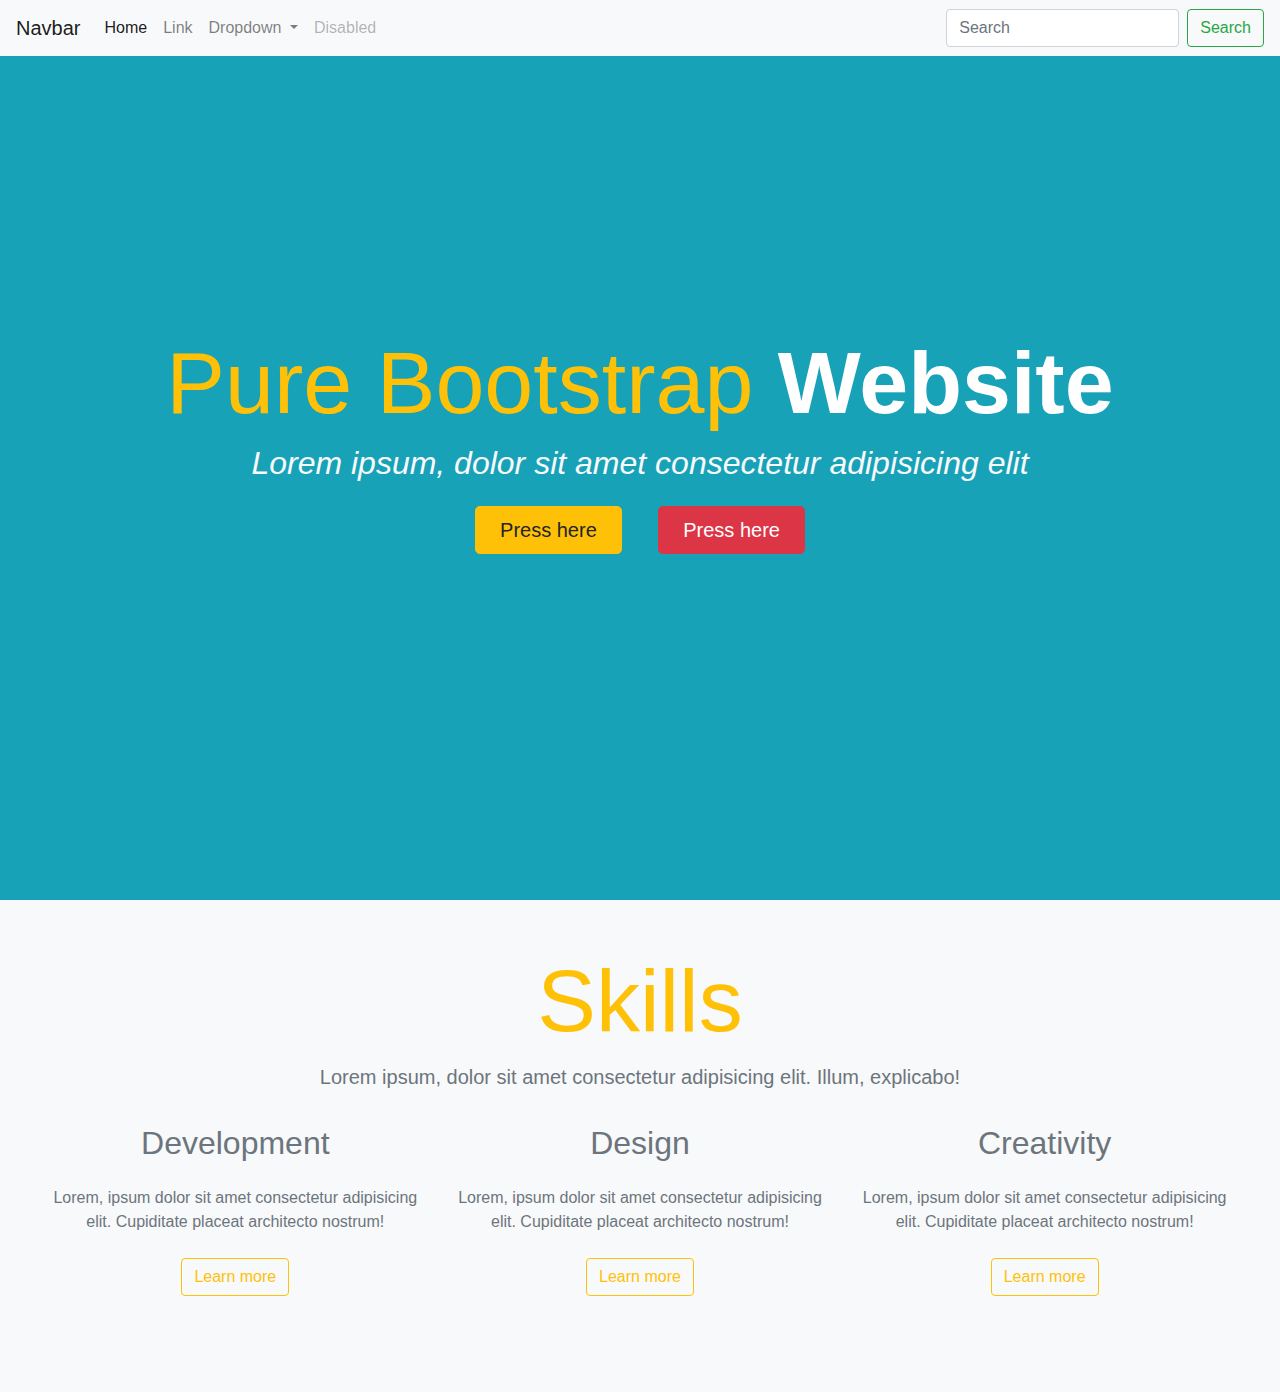
==== index.html @ e773986b "initial commit" ====
<!doctype html>
<html lang="en">

<head>
  <!-- Required meta tags -->
  <meta charset="utf-8">
  <meta name="viewport" content="width=device-width, initial-scale=1, shrink-to-fit=no">
  <link rel="title icon" type="image/png" href="images/title-img.png">
  <script defer src="js/lib/fontawesome-all.min.js"></script>
  <link rel="stylesheet" href="https://stackpath.bootstrapcdn.com/bootstrap/4.4.1/css/bootstrap.min.css"
    integrity="sha384-Vkoo8x4CGsO3+Hhxv8T/Q5PaXtkKtu6ug5TOeNV6gBiFeWPGFN9MuhOf23Q9Ifjh" crossorigin="anonymous">

  <title>Hello, world!</title>
</head>

<body>
  <!-- navbar -->
  <nav class="navbar navbar-expand-lg navbar-light bg-light fixed-top">
    <a class="navbar-brand" href="#">Navbar</a>
    <button class="navbar-toggler" type="button" data-toggle="collapse" data-target="#navbarSupportedContent"
      aria-controls="navbarSupportedContent" aria-expanded="false" aria-label="Toggle navigation">
      <span class="navbar-toggler-icon"></span>
    </button>

    <div class="collapse navbar-collapse" id="navbarSupportedContent">
      <ul class="navbar-nav mr-auto">
        <li class="nav-item active">
          <a class="nav-link" href="#">Home <span class="sr-only">(current)</span></a>
        </li>
        <li class="nav-item">
          <a class="nav-link" href="#">Link</a>
        </li>
        <li class="nav-item dropdown">
          <a class="nav-link dropdown-toggle" href="#" id="navbarDropdown" role="button" data-toggle="dropdown"
            aria-haspopup="true" aria-expanded="false">
            Dropdown
          </a>
          <div class="dropdown-menu" aria-labelledby="navbarDropdown">
            <a class="dropdown-item" href="#">Action</a>
            <a class="dropdown-item" href="#">Another action</a>
            <div class="dropdown-divider"></div>
            <a class="dropdown-item" href="#">Something else here</a>
          </div>
        </li>
        <li class="nav-item">
          <a class="nav-link disabled" href="#" tabindex="-1" aria-disabled="true">Disabled</a>
        </li>
      </ul>
      <form class="form-inline my-2 my-lg-0">
        <input class="form-control mr-sm-2" type="search" placeholder="Search" aria-label="Search">
        <button class="btn btn-outline-success my-2 my-sm-0" type="submit">Search</button>
      </form>
    </div>
  </nav>
  <!-- end of navbar -->

  <!-- banner -->
  <section>
    <div class="container-fluid ">
      <div class="row bg-info justify-content-center align-items-center" style="height:100vh">
        <div class="col-sm-10 text-center">
          <h1 class="display-2 text-capitalize"><span class="text-warning">pure bootstrap </span><span
              class="text-white font-weight-bold">website </span> </h1>
          <h2 class="font-italic text-light font-weight-light ">Lorem ipsum, dolor sit amet consectetur adipisicing elit
          </h2>
          <a type="button" class="btn btn-warning btn-lg px-4 m-3" href="">Press here</a>
          <a type="button" class="btn btn-danger btn-lg px-4 m-3" href="">Press here</a>
        </div>
      </div>

    </div>
  </section>
  <!-- end of banner -->

  <!-- Skills -->
  <section class="bg-light p-5">
    <div class="container-fluid">
      <div class="row">
        <div class="col text-center mb-3">
          <h1 class="text-warning display-2">Skills</h1>
          <p class="lead text-secondary">Lorem ipsum, dolor sit amet consectetur adipisicing elit. Illum, explicabo!</p>
        </div>
      </div>
    </div>

    <div class="row text-center">
      <div class="col-md-4 col-sm-10 mx-auto mb-5">
        <i class="fas fa-desktop text-warning fa-4x mb-3"></i>
        <h2 class="text-secondary ">Development</h1>
        <p class="text-muted my-4">Lorem, ipsum dolor sit amet consectetur adipisicing elit. Cupiditate placeat architecto
          nostrum!</p>
        <a type="button" class="btn btn-outline-warning" href="">Learn more</a>
      </div>
      <div class="col-md-4 col-sm-10 mx-auto"> <i class="fas fa-edit text-warning fa-4x mb-3"></i>
        <h2 class="text-secondary">Design</h1>
        <p class="text-muted my-4">Lorem, ipsum dolor sit amet consectetur adipisicing elit. Cupiditate placeat architecto
          nostrum!</p>
        <a type="button" class="btn btn-outline-warning" href="">Learn more</a>
      </div>
      <div class="col-md-4 col-sm-10 mx-auto"> <i class="fas fa-cogs text-warning fa-4x mb-3"></i>
        <h2 class="text-secondary">Creativity</h2>
        <p class="text-muted my-4">Lorem, ipsum dolor sit amet consectetur adipisicing elit. Cupiditate placeat architecto
          nostrum!</p>
        <a type="button" class="btn btn-outline-warning" href="">Learn more</a>
      </div>
    </div>
  </section>
  <!-- end of skills -->





  <script src="https://code.jquery.com/jquery-3.4.1.slim.min.js"
    integrity="sha384-J6qa4849blE2+poT4WnyKhv5vZF5SrPo0iEjwBvKU7imGFAV0wwj1yYfoRSJoZ+n"
    crossorigin="anonymous"></script>
  <script src="https://cdn.jsdelivr.net/npm/popper.js@1.16.0/dist/umd/popper.min.js"
    integrity="sha384-Q6E9RHvbIyZFJoft+2mJbHaEWldlvI9IOYy5n3zV9zzTtmI3UksdQRVvoxMfooAo"
    crossorigin="anonymous"></script>
  <script src="https://stackpath.bootstrapcdn.com/bootstrap/4.4.1/js/bootstrap.min.js"
    integrity="sha384-wfSDF2E50Y2D1uUdj0O3uMBJnjuUD4Ih7YwaYd1iqfktj0Uod8GCExl3Og8ifwB6"
    crossorigin="anonymous"></script>
</body>

</html>
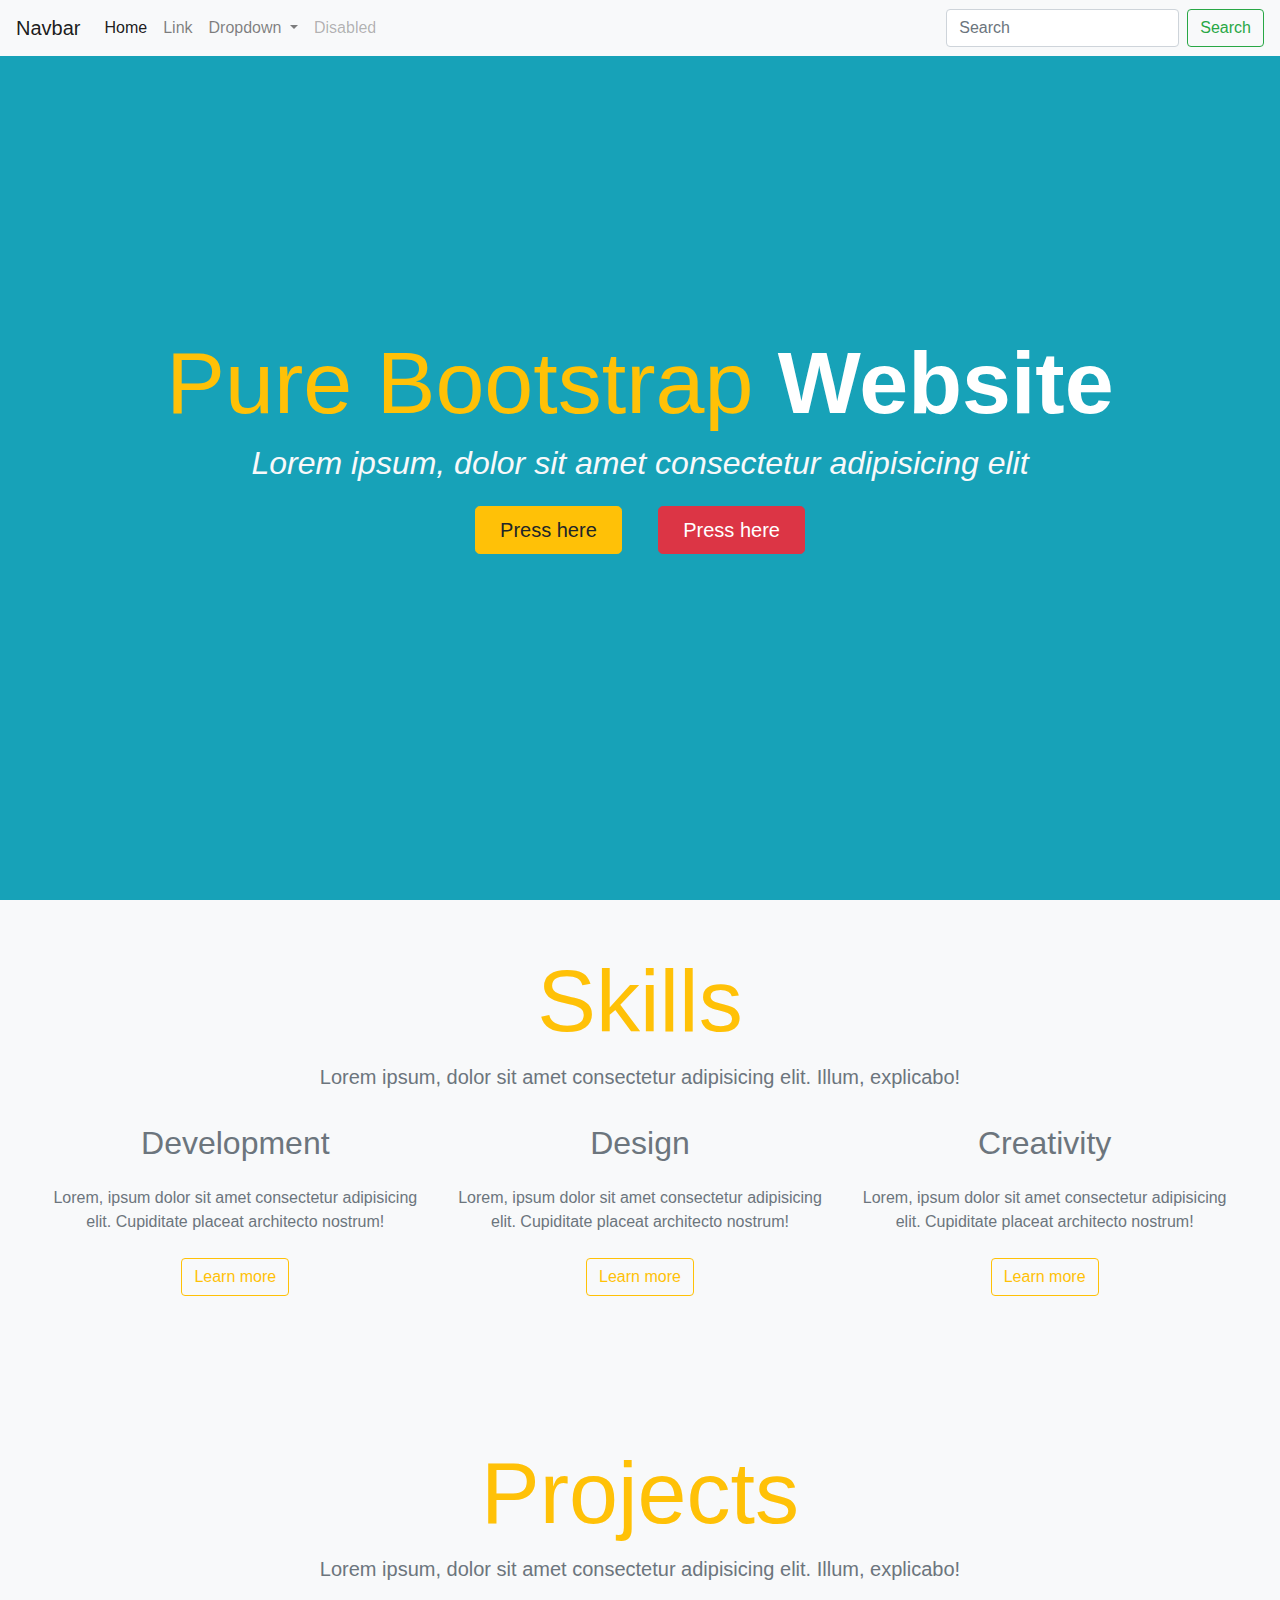
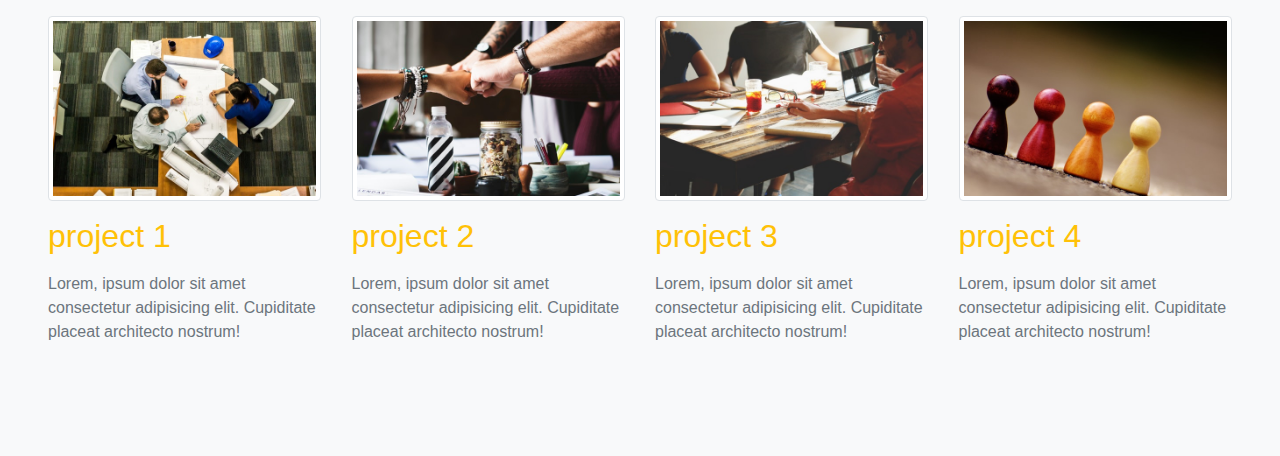
==== commit ed40ce8d: "Adding projects section" ====
--- a/index.html
+++ b/index.html
@@ -87,19 +87,22 @@
       <div class="col-md-4 col-sm-10 mx-auto mb-5">
         <i class="fas fa-desktop text-warning fa-4x mb-3"></i>
         <h2 class="text-secondary ">Development</h1>
-        <p class="text-muted my-4">Lorem, ipsum dolor sit amet consectetur adipisicing elit. Cupiditate placeat architecto
-          nostrum!</p>
-        <a type="button" class="btn btn-outline-warning" href="">Learn more</a>
+          <p class="text-muted my-4">Lorem, ipsum dolor sit amet consectetur adipisicing elit. Cupiditate placeat
+            architecto
+            nostrum!</p>
+          <a type="button" class="btn btn-outline-warning" href="">Learn more</a>
       </div>
-      <div class="col-md-4 col-sm-10 mx-auto"> <i class="fas fa-edit text-warning fa-4x mb-3"></i>
+      <div class="col-md-4 col-sm-10 mx-auto mb-5"> <i class="fas fa-edit text-warning fa-4x mb-3"></i>
         <h2 class="text-secondary">Design</h1>
-        <p class="text-muted my-4">Lorem, ipsum dolor sit amet consectetur adipisicing elit. Cupiditate placeat architecto
-          nostrum!</p>
-        <a type="button" class="btn btn-outline-warning" href="">Learn more</a>
+          <p class="text-muted my-4">Lorem, ipsum dolor sit amet consectetur adipisicing elit. Cupiditate placeat
+            architecto
+            nostrum!</p>
+          <a type="button" class="btn btn-outline-warning" href="">Learn more</a>
       </div>
       <div class="col-md-4 col-sm-10 mx-auto"> <i class="fas fa-cogs text-warning fa-4x mb-3"></i>
         <h2 class="text-secondary">Creativity</h2>
-        <p class="text-muted my-4">Lorem, ipsum dolor sit amet consectetur adipisicing elit. Cupiditate placeat architecto
+        <p class="text-muted my-4">Lorem, ipsum dolor sit amet consectetur adipisicing elit. Cupiditate placeat
+          architecto
           nostrum!</p>
         <a type="button" class="btn btn-outline-warning" href="">Learn more</a>
       </div>
@@ -107,7 +110,51 @@
   </section>
   <!-- end of skills -->
 
+  <!-- Projects -->
 
+  <section class="bg-light p-5">
+    <div class="container-fluid">
+      <div class="row">
+        <div class="col text-center mb-3">
+          <h1 class="text-warning display-2">Projects</h1>
+          <p class="lead text-secondary">Lorem ipsum, dolor sit amet consectetur adipisicing elit. Illum, explicabo!</p>
+        </div>
+      </div>
+    </div>
+
+    <div class="row ">
+      <div class="col-md-3 col-sm-6 mx-auto mb-5">
+        <img src="images/project1.jpg" class="img-thumbnail">
+        <h2 class="text-warning my-3">project 1</h1>
+          <p class="text-muted">Lorem, ipsum dolor sit amet consectetur adipisicing elit. Cupiditate placeat
+            architecto
+            nostrum!</p>
+      </div>
+      <div class="col-md-3 col-sm-6 mx-auto mb-5">
+        <img src="images/project2.jpg" class="img-thumbnail">
+        <h2 class="text-warning my-3">project 2</h1>
+          <p class="text-muted">Lorem, ipsum dolor sit amet consectetur adipisicing elit. Cupiditate placeat
+            architecto
+            nostrum!</p>
+      </div>
+      <div class="col-md-3 col-sm-6 mx-auto mb-5">
+        <img src="images/project3.jpg" class="img-thumbnail">
+        <h2 class="text-warning my-3">project 3</h1>
+          <p class="text-muted">Lorem, ipsum dolor sit amet consectetur adipisicing elit. Cupiditate placeat
+            architecto
+            nostrum!</p>
+      </div>
+      <div class="col-md-3 col-sm-6 mx-auto mb-5">
+        <img src="images/project4.jpg" class="img-thumbnail">
+        <h2 class="text-warning my-3 ">project 4</h1>
+          <p class="text-muted">Lorem, ipsum dolor sit amet consectetur adipisicing elit. Cupiditate placeat
+            architecto
+            nostrum!</p>
+      </div>
+      
+    </div>
+  </section>
+  <!-- end of projects -->
 
 
 
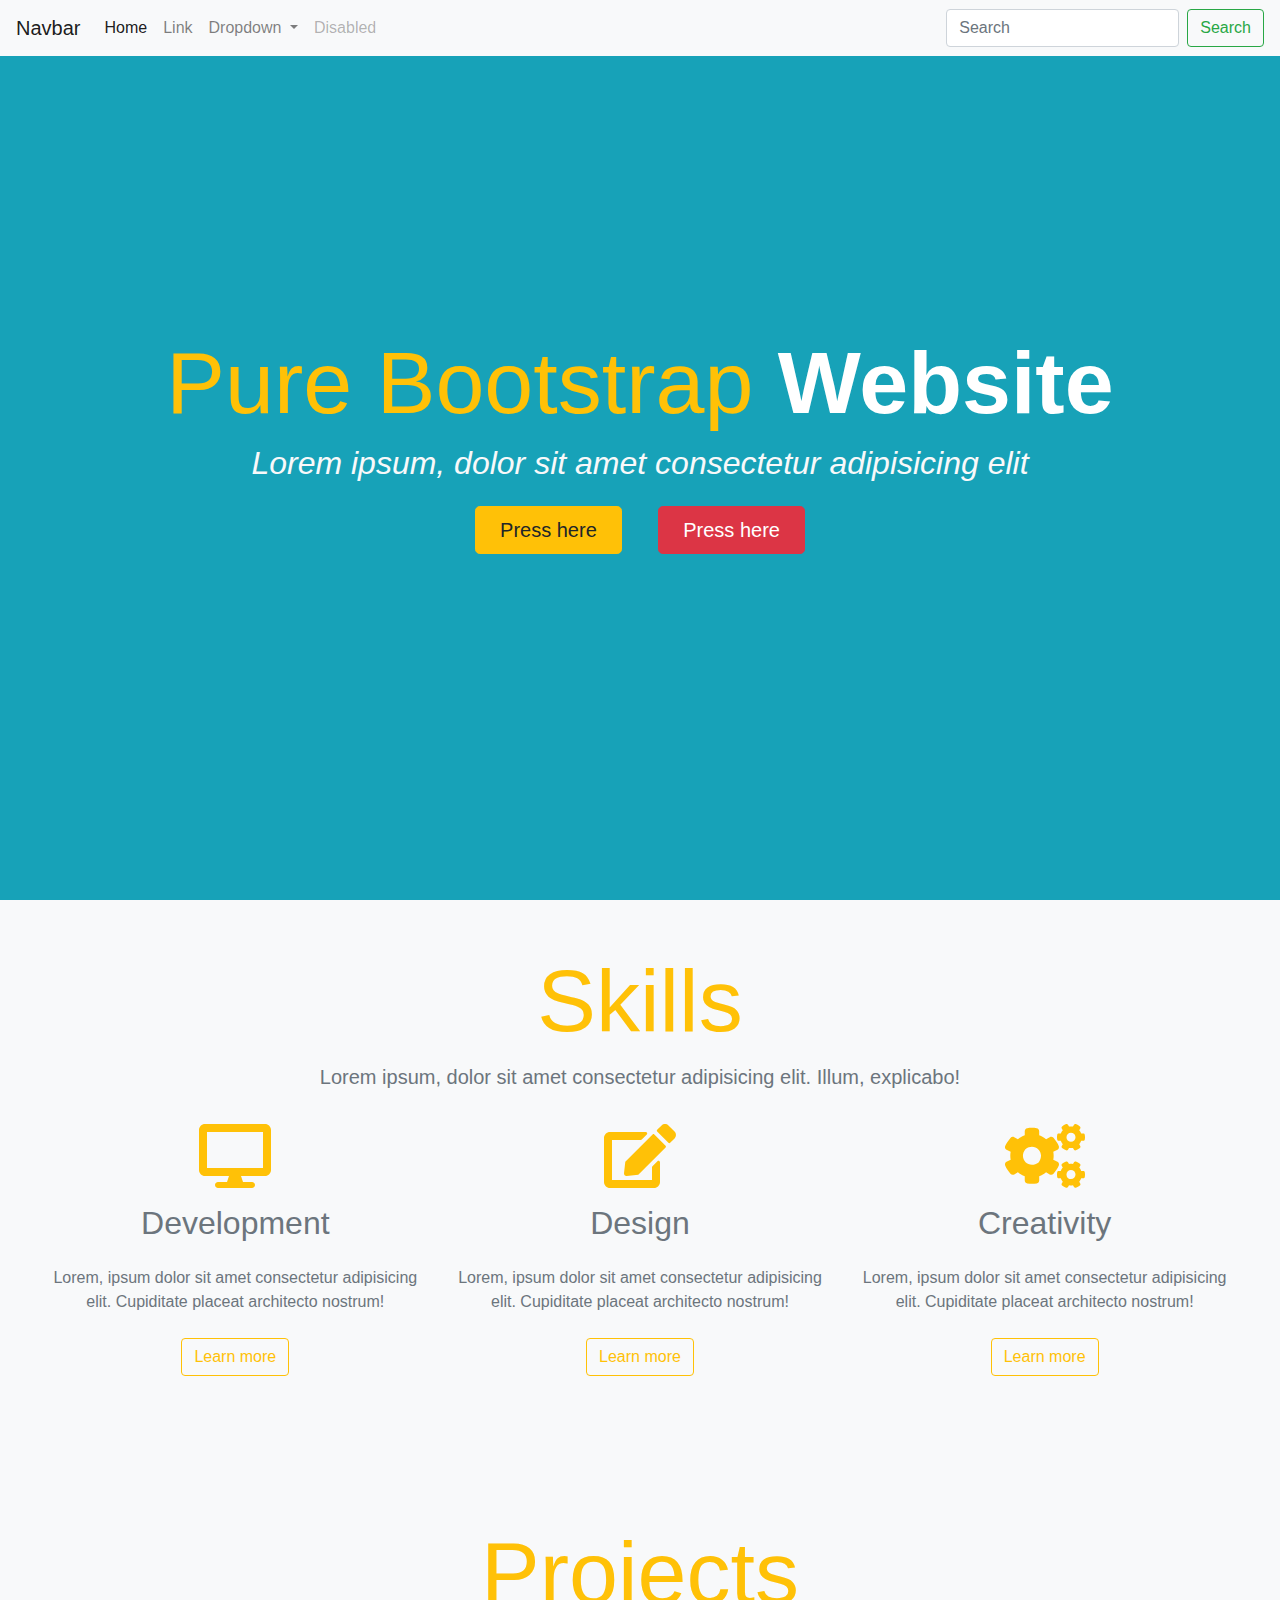
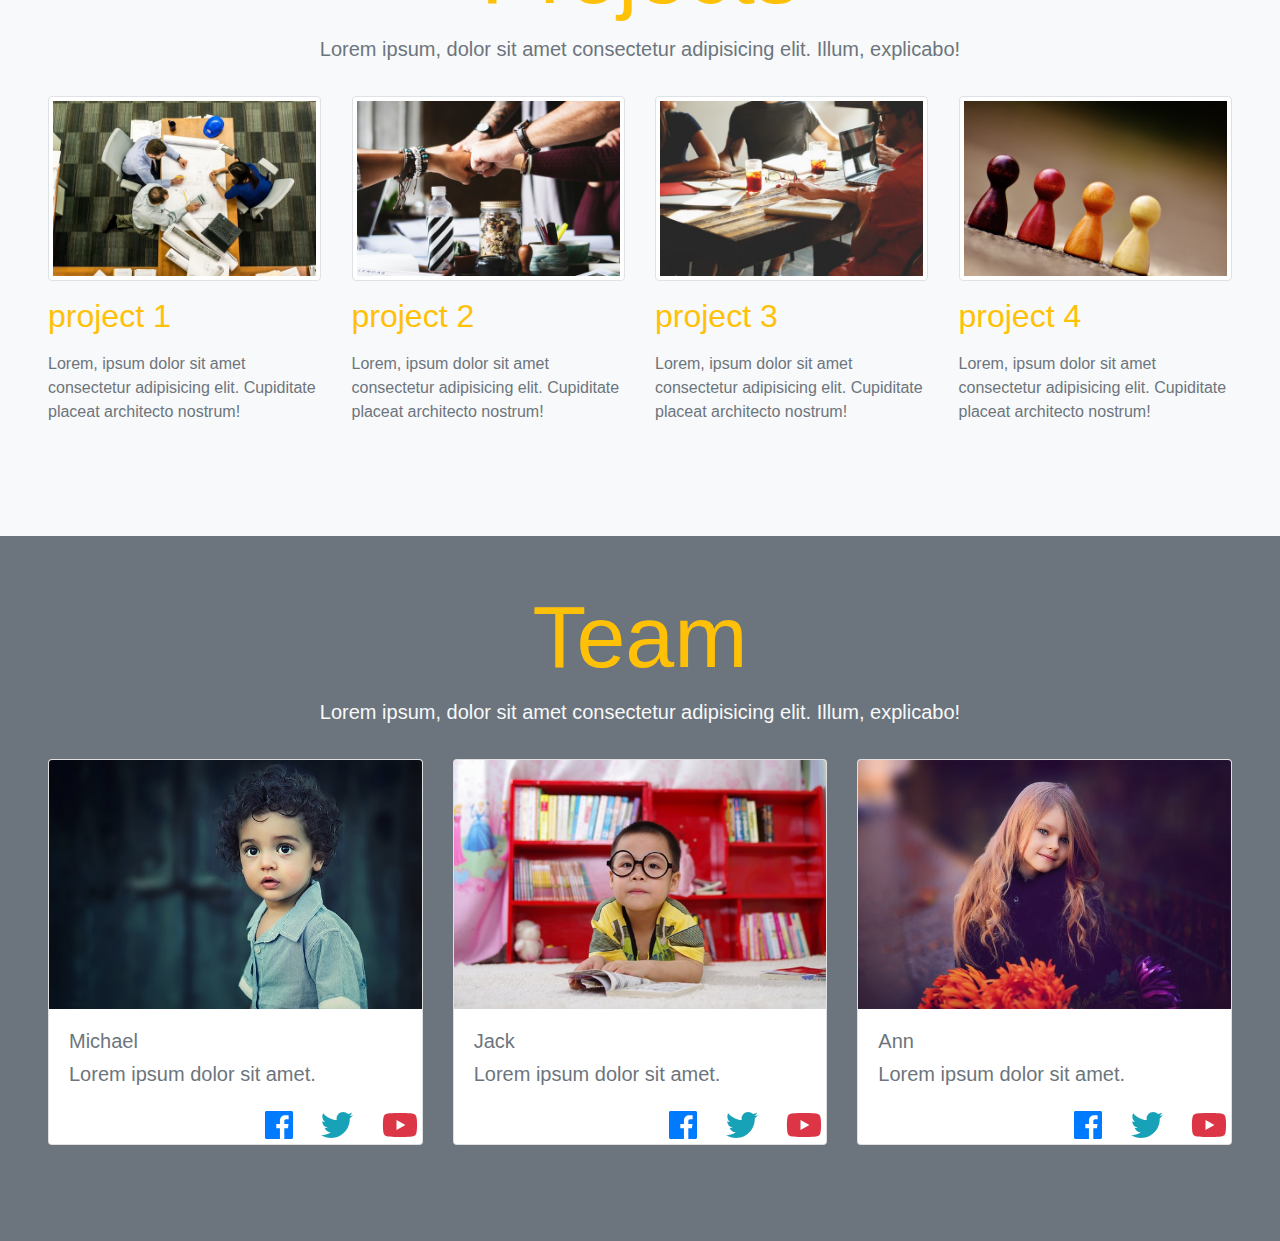
==== commit 50d5e65c: "Add team section" ====
--- a/index.html
+++ b/index.html
@@ -6,7 +6,7 @@
   <meta charset="utf-8">
   <meta name="viewport" content="width=device-width, initial-scale=1, shrink-to-fit=no">
   <link rel="title icon" type="image/png" href="images/title-img.png">
-  <script defer src="js/lib/fontawesome-all.min.js"></script>
+  <script defer src="fontawesome-all.min.js"></script>
   <link rel="stylesheet" href="https://stackpath.bootstrapcdn.com/bootstrap/4.4.1/css/bootstrap.min.css"
     integrity="sha384-Vkoo8x4CGsO3+Hhxv8T/Q5PaXtkKtu6ug5TOeNV6gBiFeWPGFN9MuhOf23Q9Ifjh" crossorigin="anonymous">
 
@@ -34,7 +34,7 @@
           <a class="nav-link dropdown-toggle" href="#" id="navbarDropdown" role="button" data-toggle="dropdown"
             aria-haspopup="true" aria-expanded="false">
             Dropdown
-          </a>
+          </!doctype>
           <div class="dropdown-menu" aria-labelledby="navbarDropdown">
             <a class="dropdown-item" href="#">Action</a>
             <a class="dropdown-item" href="#">Another action</a>
@@ -151,12 +151,68 @@
             architecto
             nostrum!</p>
       </div>
-      
+
     </div>
   </section>
   <!-- end of projects -->
 
-
+  <!-- Team -->
+  <section class="bg-secondary p-sm-5 p-2">
+    <div class="container-fluid">
+      <div class="row">
+        <div class="col text-center mb-3">
+          <h1 class="text-warning display-2">Team</h1>
+          <p class="lead text-light">Lorem ipsum, dolor sit amet consectetur adipisicing elit. Illum, explicabo!</p>
+        </div>
+      </div>
+    </div>
+
+    <div class="row ">
+      <div class="col-md-4 col-sm-10 mx-auto mb-5">
+        <div class="card">
+          <img src="images/kid1.jpg" class="card-img-top" alt="...">
+          <div class="card-body">
+            <h5 class="card-title text-muted">Michael</h5>
+            <p class="card-subtitle lead text-secondary">Lorem ipsum dolor sit amet.</p>
+          </div>
+          <div class="text-right">
+            <a href="#" class="card-link"><i class="fab fa-facebook fa-2x mr-1 text-primary"></i></a>
+            <a href="#" class="card-link"><i class="fab fa-twitter fa-2x mr-1 text-info"></i></a>
+            <a href="#" class="card-link"><i class="fab fa-youtube fa-2x mr-1 text-danger"></i></a>
+          </div>
+        </div>
+      </div>
+      <div class="col-md-4 col-sm-10 mx-auto mb-5">
+        <div class="card">
+          <img src="images/kid2.jpg" class="card-img-top" alt="...">
+          <div class="card-body">
+            <h5 class="card-title text-muted">Jack</h5>
+            <p class="card-subtitle lead text-secondary">Lorem ipsum dolor sit amet.</p>
+          </div>
+          <div class="text-right">
+            <a href="#" class="card-link"><i class="fab fa-facebook fa-2x mr-1 text-primary"></i></a>
+            <a href="#" class="card-link"><i class="fab fa-twitter fa-2x mr-1 text-info"></i></a>
+            <a href="#" class="card-link"><i class="fab fa-youtube fa-2x mr-1 text-danger"></i></a>
+          </div>
+        </div>
+      </div>
+      <div class="col-md-4 col-sm-10 mx-auto mb-5">
+        <div class="card">
+          <img src="images/kid3.jpg" class="card-img-top" alt="...">
+          <div class="card-body">
+            <h5 class="card-title text-muted">Ann</h5>
+            <p class="card-subtitle lead text-secondary">Lorem ipsum dolor sit amet.</p>
+          </div>
+          <div class="text-right">
+            <a href="#" class="card-link"><i class="fab fa-facebook fa-2x mr-1 text-primary"></i></a>
+            <a href="#" class="card-link"><i class="fab fa-twitter fa-2x mr-1 text-info"></i></a>
+            <a href="#" class="card-link"><i class="fab fa-youtube fa-2x mr-1 text-danger"></i></a>
+          </div>
+        </div>
+      </div>
+    </div>
+  </section>
+  <!-- end of Team -->
 
   <script src="https://code.jquery.com/jquery-3.4.1.slim.min.js"
     integrity="sha384-J6qa4849blE2+poT4WnyKhv5vZF5SrPo0iEjwBvKU7imGFAV0wwj1yYfoRSJoZ+n"
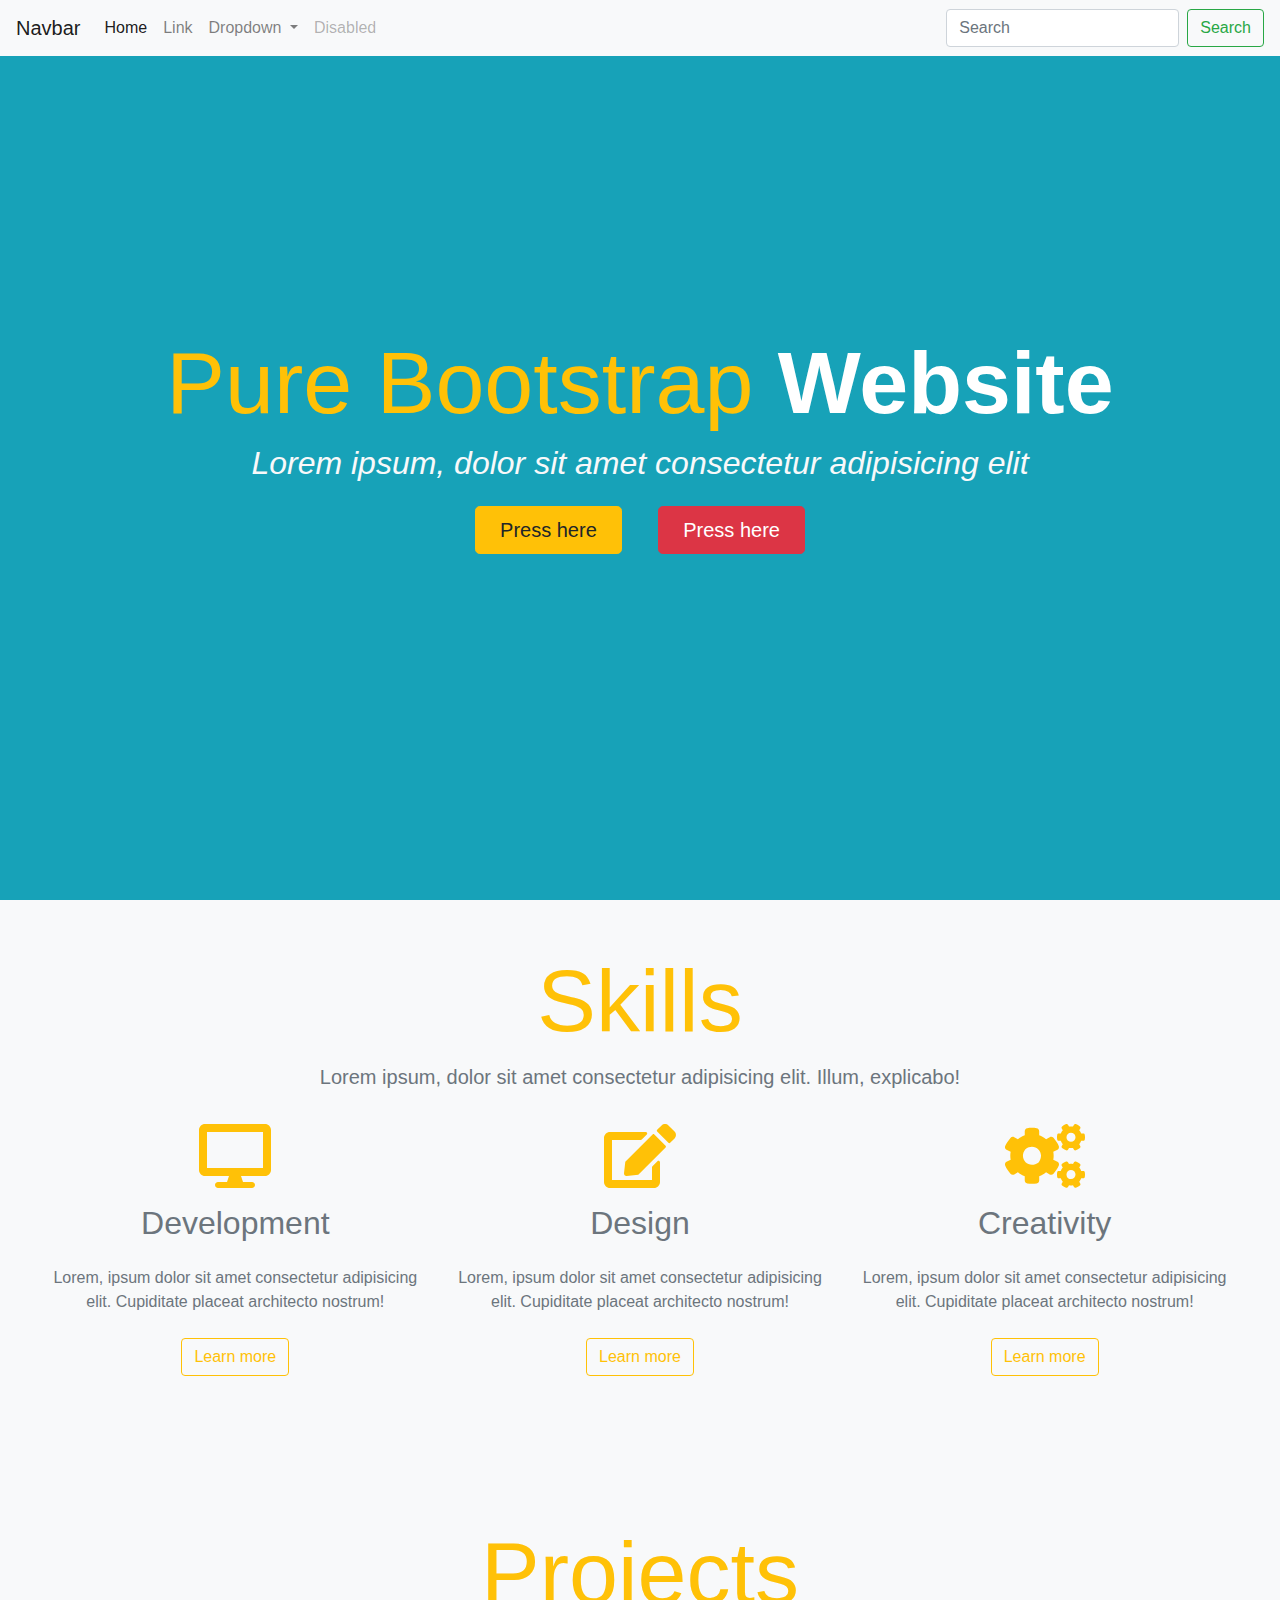
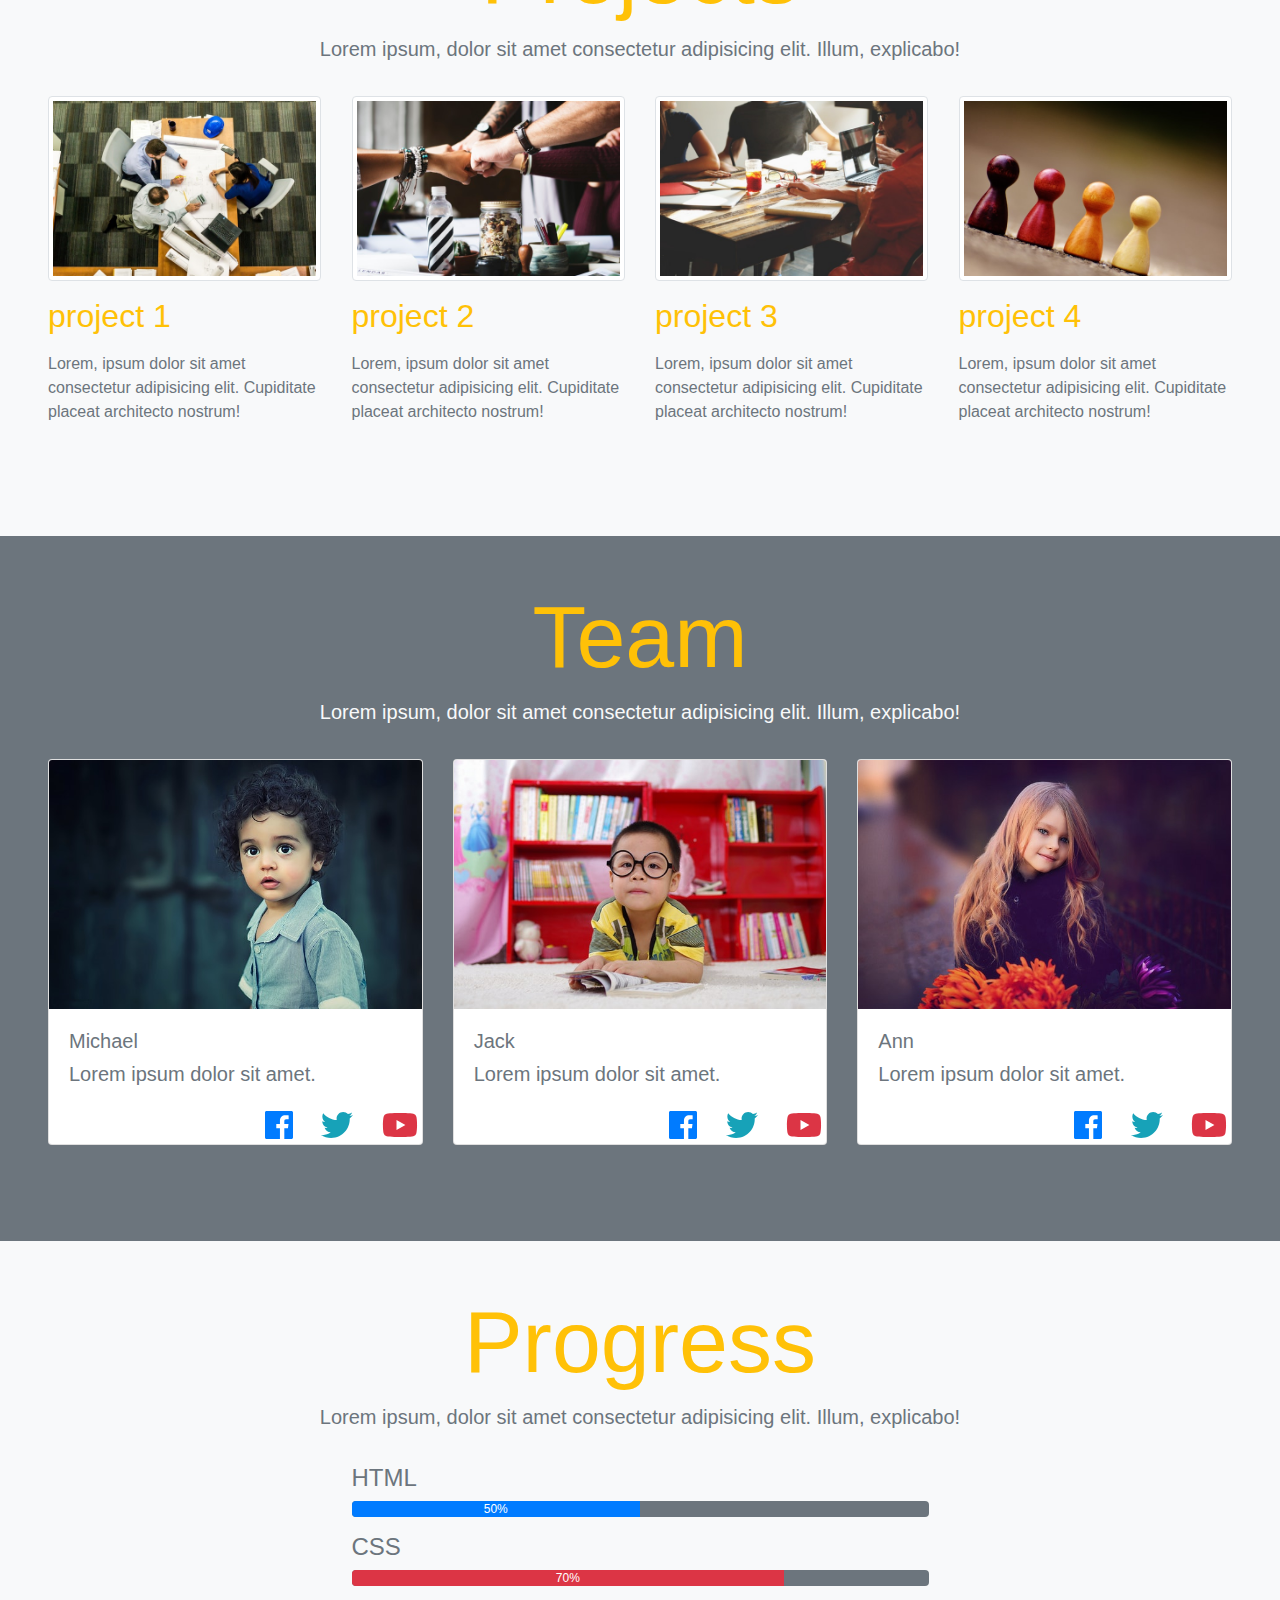
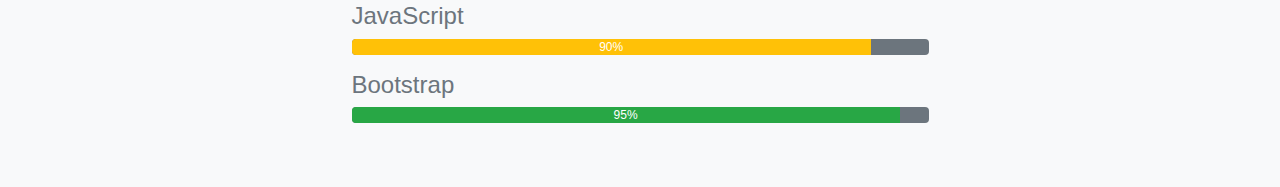
==== commit 5adf85dc: "Adding progress section" ====
--- a/index.html
+++ b/index.html
@@ -34,13 +34,13 @@
           <a class="nav-link dropdown-toggle" href="#" id="navbarDropdown" role="button" data-toggle="dropdown"
             aria-haspopup="true" aria-expanded="false">
             Dropdown
-          </!doctype>
-          <div class="dropdown-menu" aria-labelledby="navbarDropdown">
-            <a class="dropdown-item" href="#">Action</a>
-            <a class="dropdown-item" href="#">Another action</a>
-            <div class="dropdown-divider"></div>
-            <a class="dropdown-item" href="#">Something else here</a>
-          </div>
+            </!doctype>
+            <div class="dropdown-menu" aria-labelledby="navbarDropdown">
+              <a class="dropdown-item" href="#">Action</a>
+              <a class="dropdown-item" href="#">Another action</a>
+              <div class="dropdown-divider"></div>
+              <a class="dropdown-item" href="#">Something else here</a>
+            </div>
         </li>
         <li class="nav-item">
           <a class="nav-link disabled" href="#" tabindex="-1" aria-disabled="true">Disabled</a>
@@ -214,6 +214,50 @@
   </section>
   <!-- end of Team -->
 
+
+  <!-- progress -->
+
+  <section class="bg-light p-5">
+    <div class="container-fluid">
+      <div class="row">
+        <div class="col text-center mb-3">
+          <h1 class="text-warning display-2">Progress</h1>
+          <p class="lead text-muted">Lorem ipsum, dolor sit amet consectetur adipisicing elit. Illum, explicabo!</p>
+        </div>
+      </div>
+    </div>
+
+    <div class="row justify-content-center">
+      <div class="col-md-6 col-sm-10 text-secondary">
+        <h4>HTML</h4>
+        <div class="progress bg-secondary mb-3">
+          <div class="progress-bar bg-primary " style="width: 50%;" 
+           >50%</div>
+        </div>
+        <h4>CSS</h4>
+        <div class="progress bg-secondary mb-3">
+          <div class="progress-bar bg-danger"  style="width: 75%;"
+            >70%</div>
+        </div>
+        <h4>
+
+          JavaScript</h4>
+          <div class="progress bg-secondary mb-3">
+          <div class="progress-bar bg-warning"  style="width: 90%;"
+            ">90%</div>
+        </div>
+        <h4>
+          Bootstrap</h4>
+          <div class="progress bg-secondary mb-3">
+          <div class="progress-bar bg-success" style="width: 95%;" >95%</div>
+        </div>
+      </div>
+    </div>
+  </section>
+  <!-- end of progress -->
+
+  
+
   <script src="https://code.jquery.com/jquery-3.4.1.slim.min.js"
     integrity="sha384-J6qa4849blE2+poT4WnyKhv5vZF5SrPo0iEjwBvKU7imGFAV0wwj1yYfoRSJoZ+n"
     crossorigin="anonymous"></script>
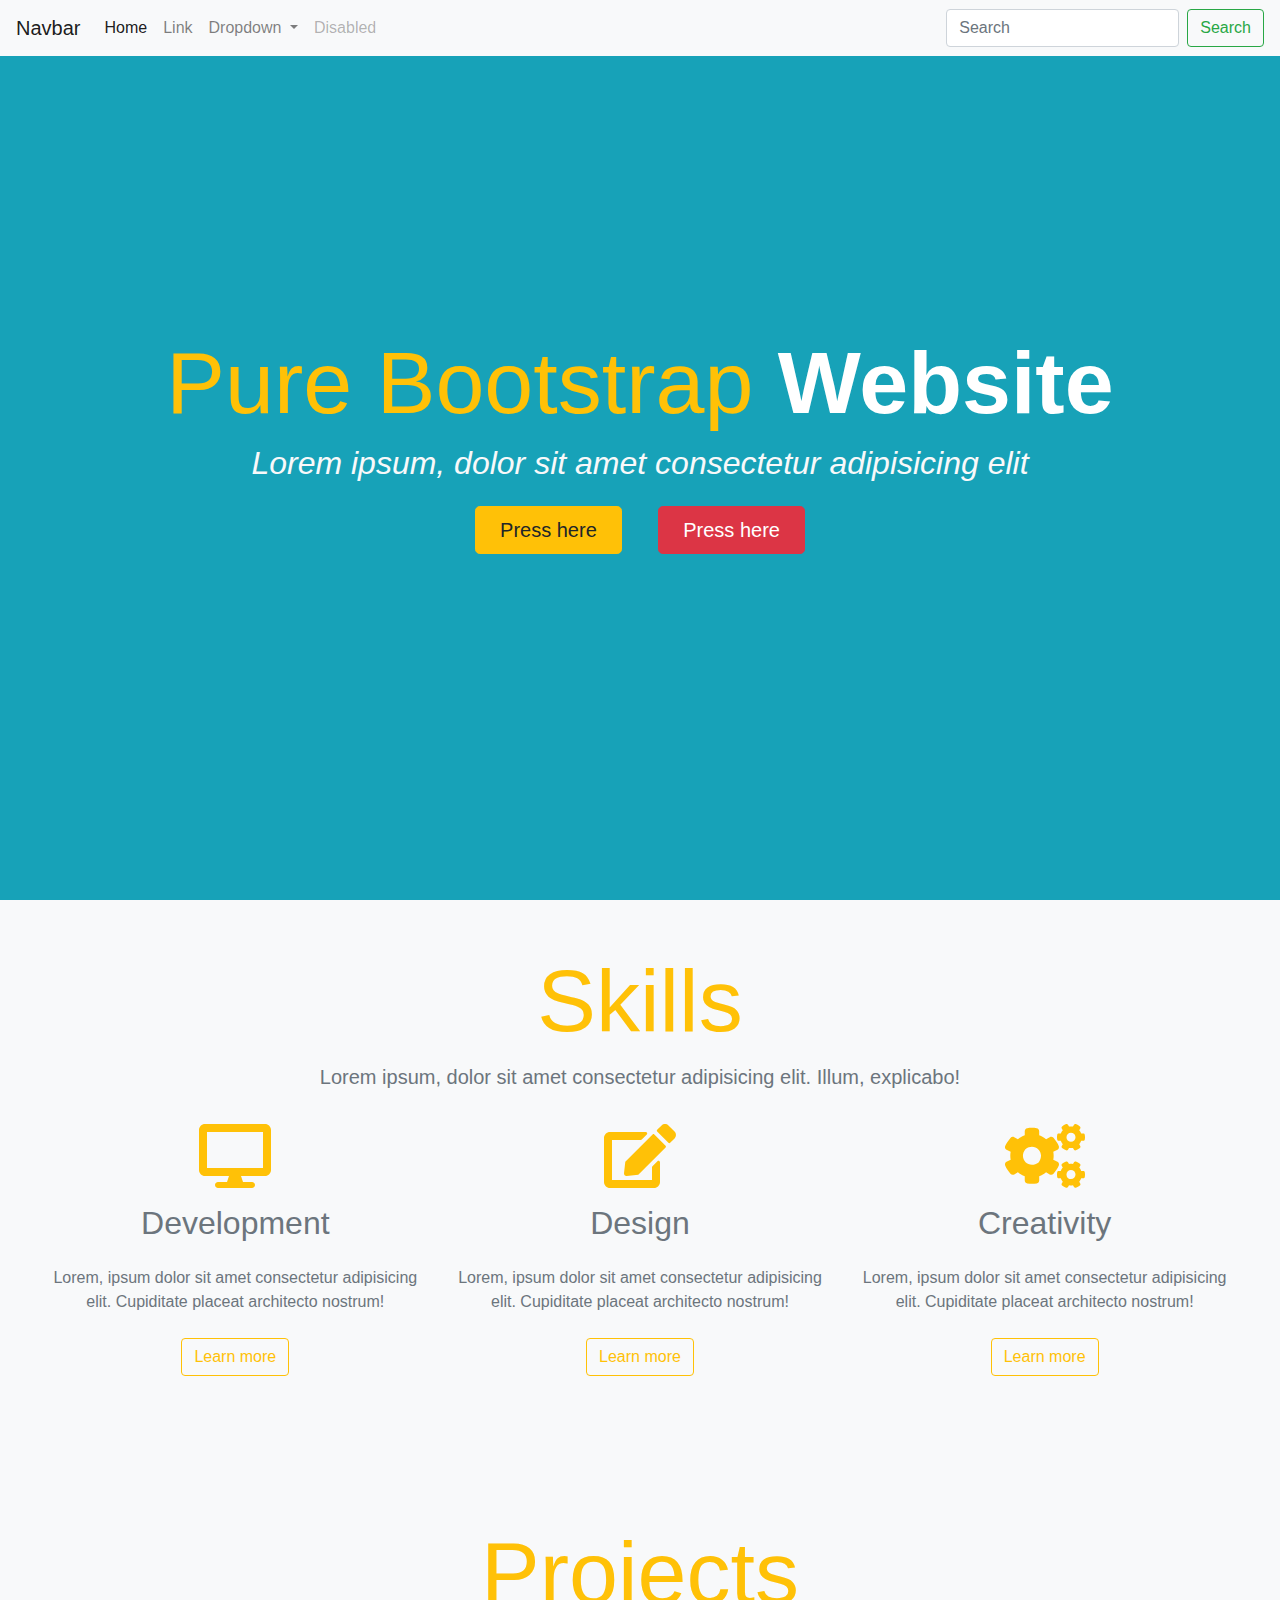
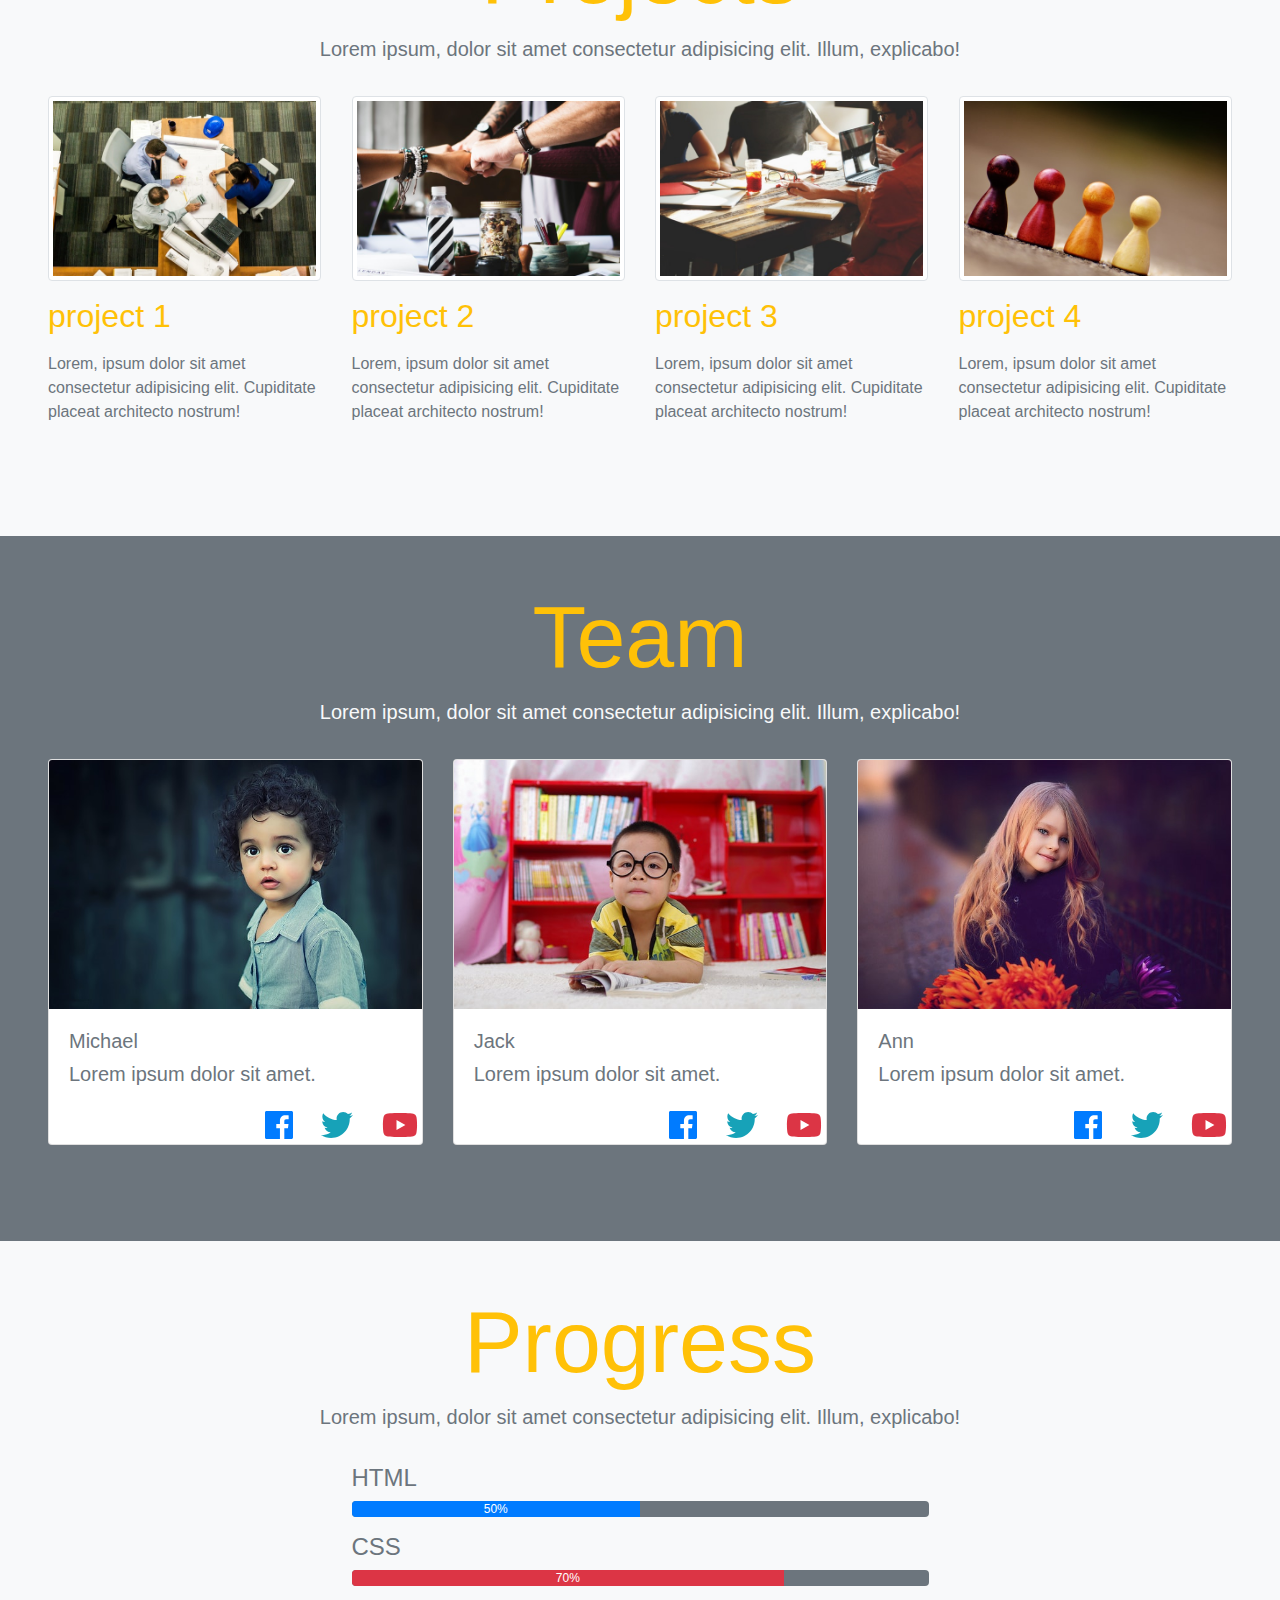
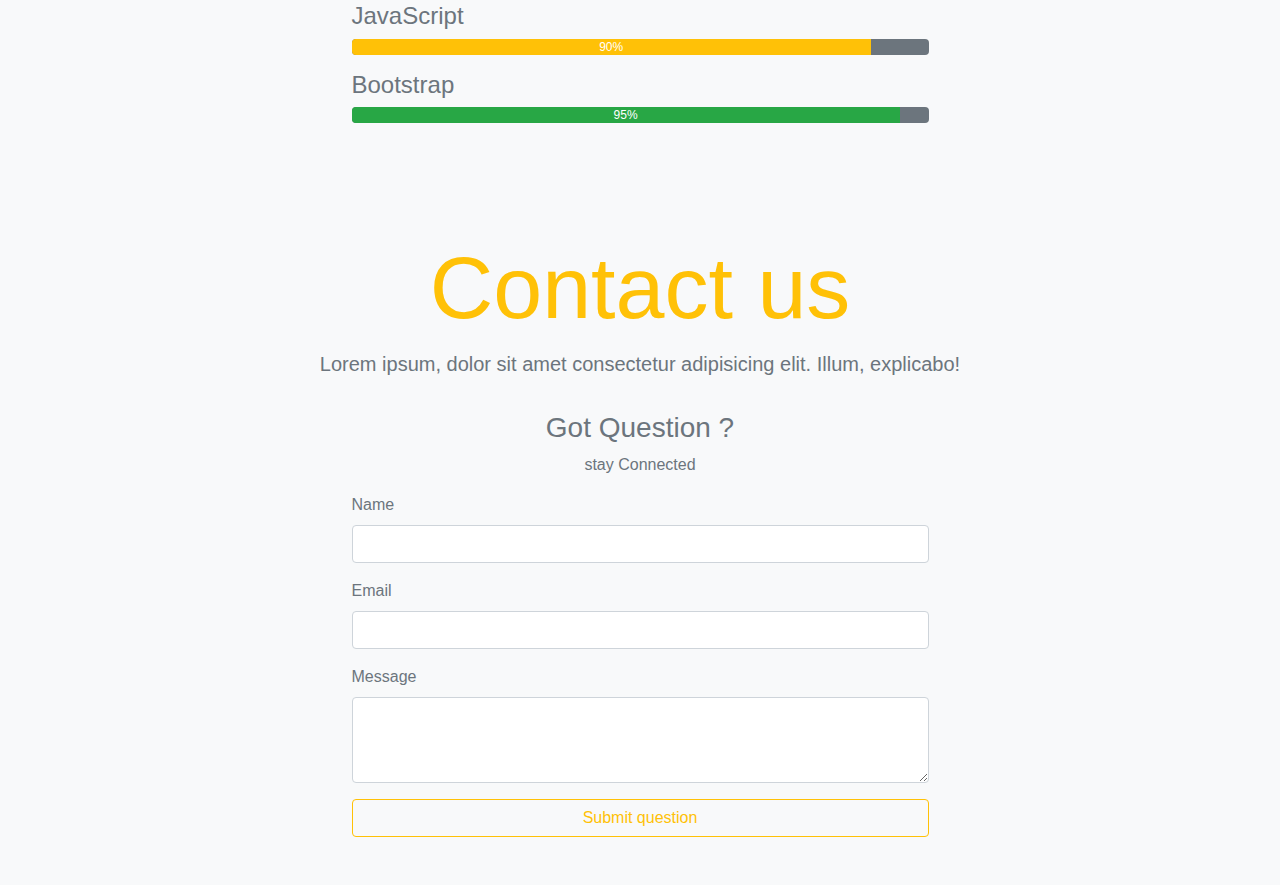
==== commit 1b4189c4: "adding section contact us" ====
--- a/index.html
+++ b/index.html
@@ -231,32 +231,66 @@
       <div class="col-md-6 col-sm-10 text-secondary">
         <h4>HTML</h4>
         <div class="progress bg-secondary mb-3">
-          <div class="progress-bar bg-primary " style="width: 50%;" 
-           >50%</div>
+          <div class="progress-bar bg-primary " style="width: 50%;">50%</div>
         </div>
         <h4>CSS</h4>
         <div class="progress bg-secondary mb-3">
-          <div class="progress-bar bg-danger"  style="width: 75%;"
-            >70%</div>
+          <div class="progress-bar bg-danger" style="width: 75%;">70%</div>
         </div>
         <h4>
 
           JavaScript</h4>
-          <div class="progress bg-secondary mb-3">
-          <div class="progress-bar bg-warning"  style="width: 90%;"
-            ">90%</div>
+        <div class="progress bg-secondary mb-3">
+          <div class="progress-bar bg-warning" style="width: 90%;" ">90%</div>
         </div>
         <h4>
           Bootstrap</h4>
-          <div class="progress bg-secondary mb-3">
-          <div class="progress-bar bg-success" style="width: 95%;" >95%</div>
-        </div>
-      </div>
-    </div>
+          <div class=" progress bg-secondary mb-3">
+            <div class="progress-bar bg-success" style="width: 95%;">95%</div>
+          </div>
+        </div>
+      </div>
   </section>
   <!-- end of progress -->
 
-  
+  <!-- contact -->
+  <section class="bg-light p-5">
+    <div class="container-fluid">
+      <div class="row">
+        <div class="col text-center mb-3">
+          <h1 class="text-warning display-2">Contact us</h1>
+          <p class="lead text-muted">Lorem ipsum, dolor sit amet consectetur adipisicing elit. Illum, explicabo!</p>
+        </div>
+      </div>
+    </div>
+
+    <div class="row justify-content-center">
+      <div class="col-lg-6 col-md-8 col-sm-10 text-secondary">
+        <div class="text-center">
+          <h3>Got Question ?</h3>
+        <p>stay Connected</p>
+      </div>
+      <form >
+        <div class="form-group">
+          <label for="exampleInputName">Name</label>
+          <input type="text" class="form-control" id="exampleInputName" aria-describedby="emailHelp">
+        </div>
+        <div class="form-group">
+          <label for="exampleInputEmail1">Email</label>
+          <input type="email" class="form-control" id="exampleInputEmail1" aria-describedby="emailHelp">
+        </div>
+        <div class="form-group">
+          <label for="message">Message</label>
+          <textarea  class="form-control" rows="3" id="message"></textarea>
+        </div>
+        
+        <button type="submit" class="btn btn-outline-warning btn-block">Submit question</button>
+      </form>
+      </div>
+    </div>
+  </section>
+  <!-- end of contact -->
+
 
   <script src="https://code.jquery.com/jquery-3.4.1.slim.min.js"
     integrity="sha384-J6qa4849blE2+poT4WnyKhv5vZF5SrPo0iEjwBvKU7imGFAV0wwj1yYfoRSJoZ+n"
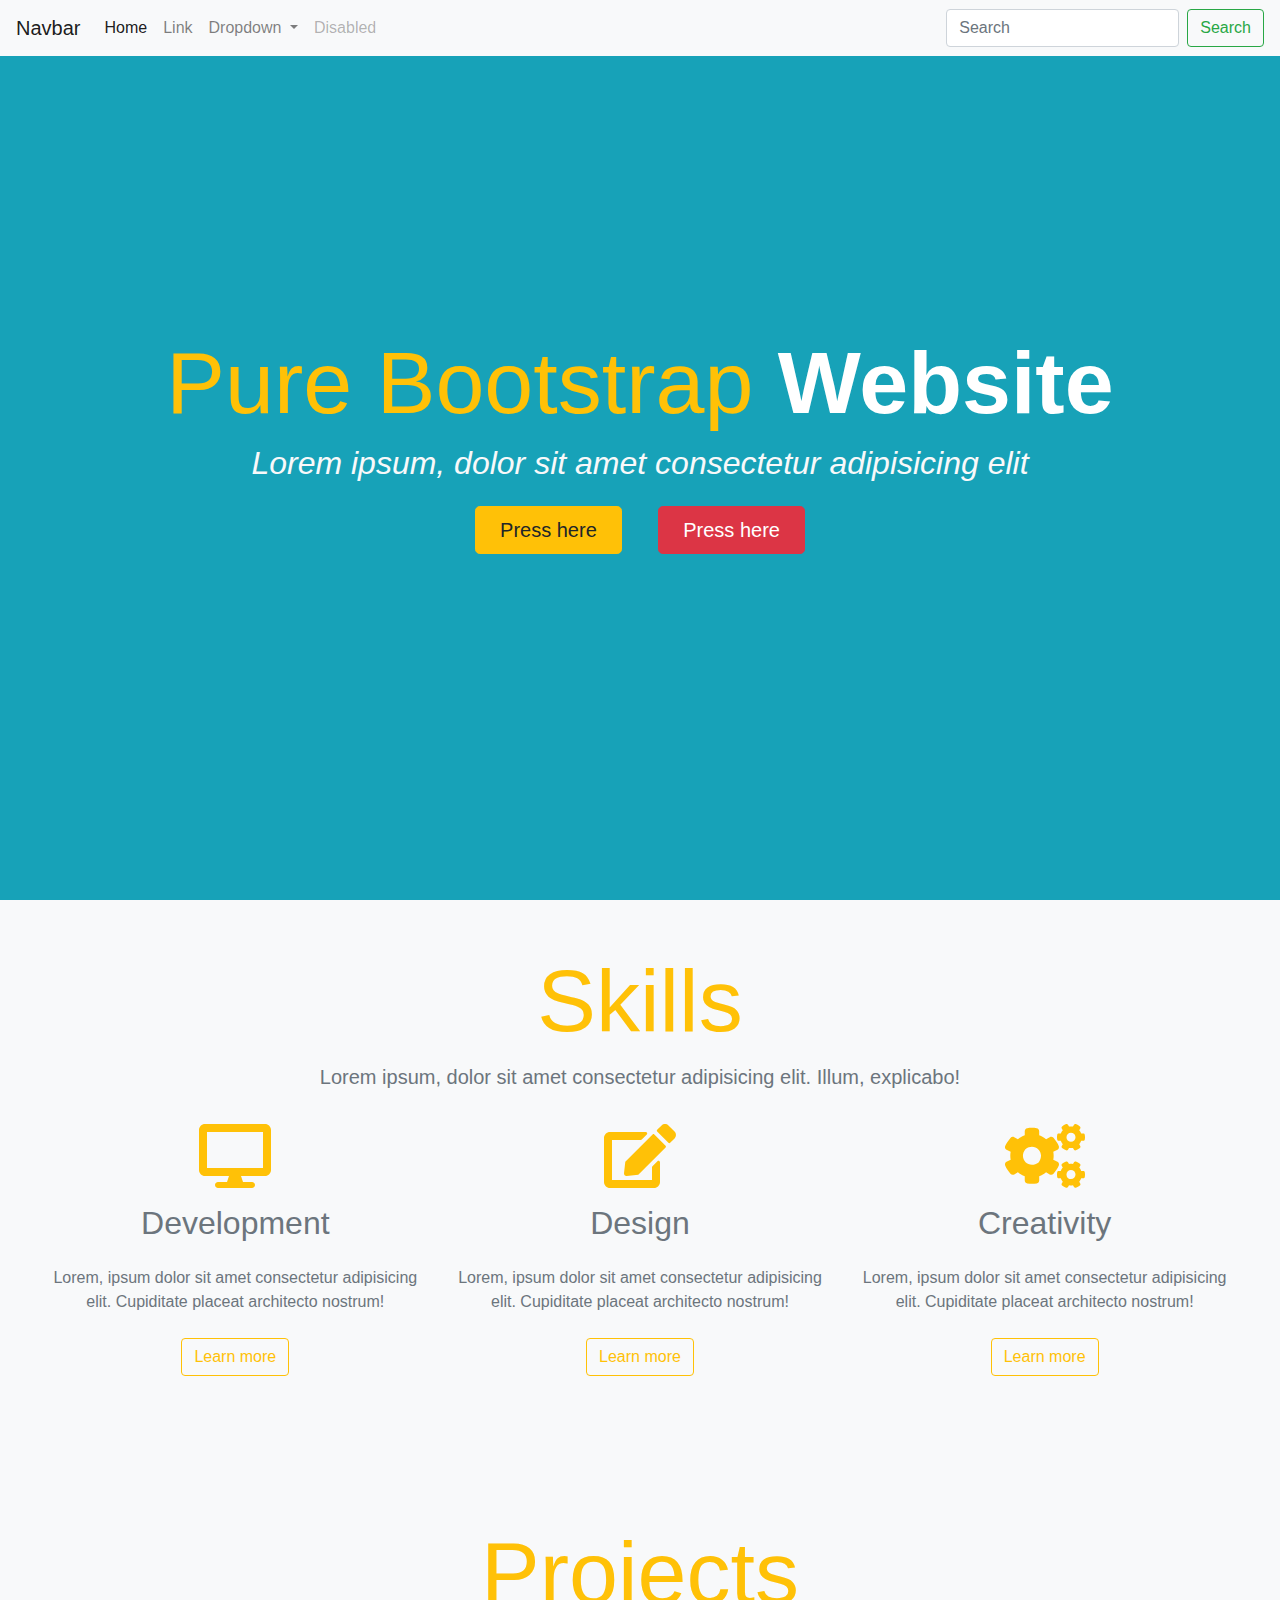
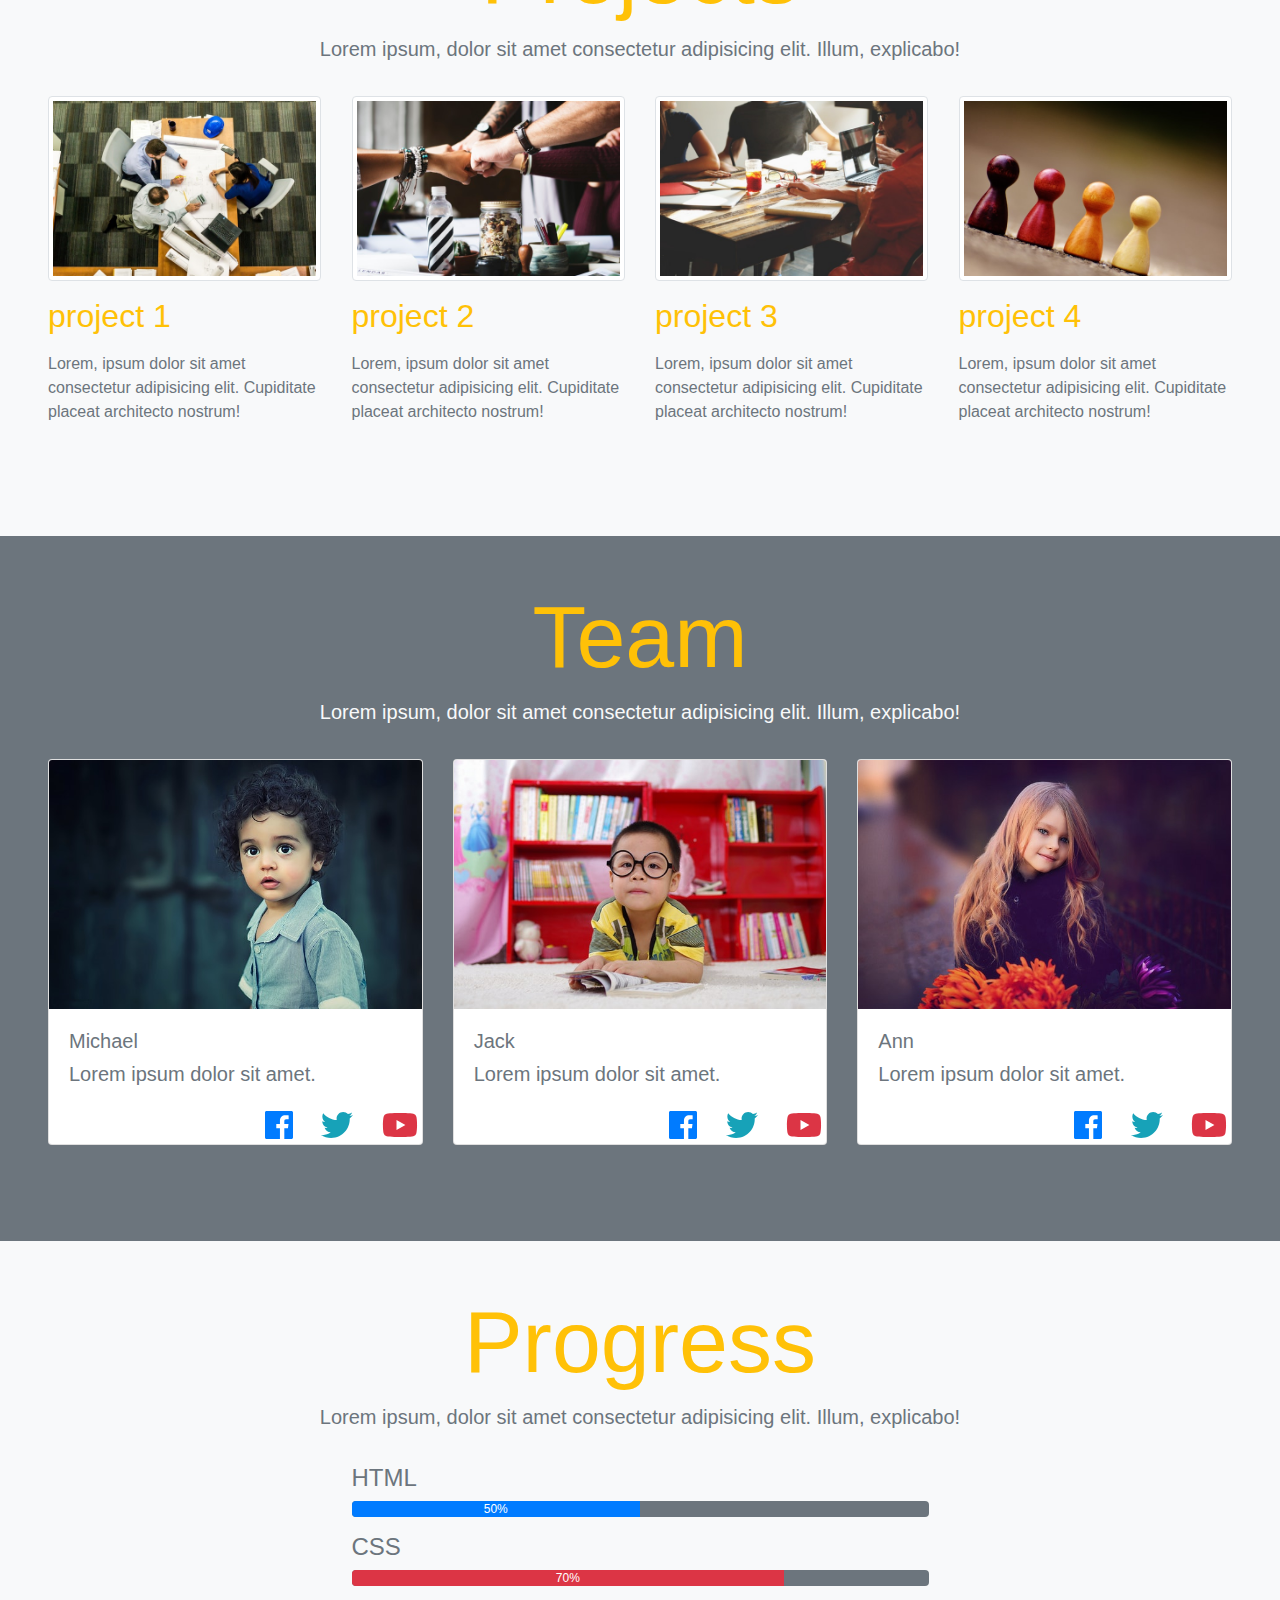
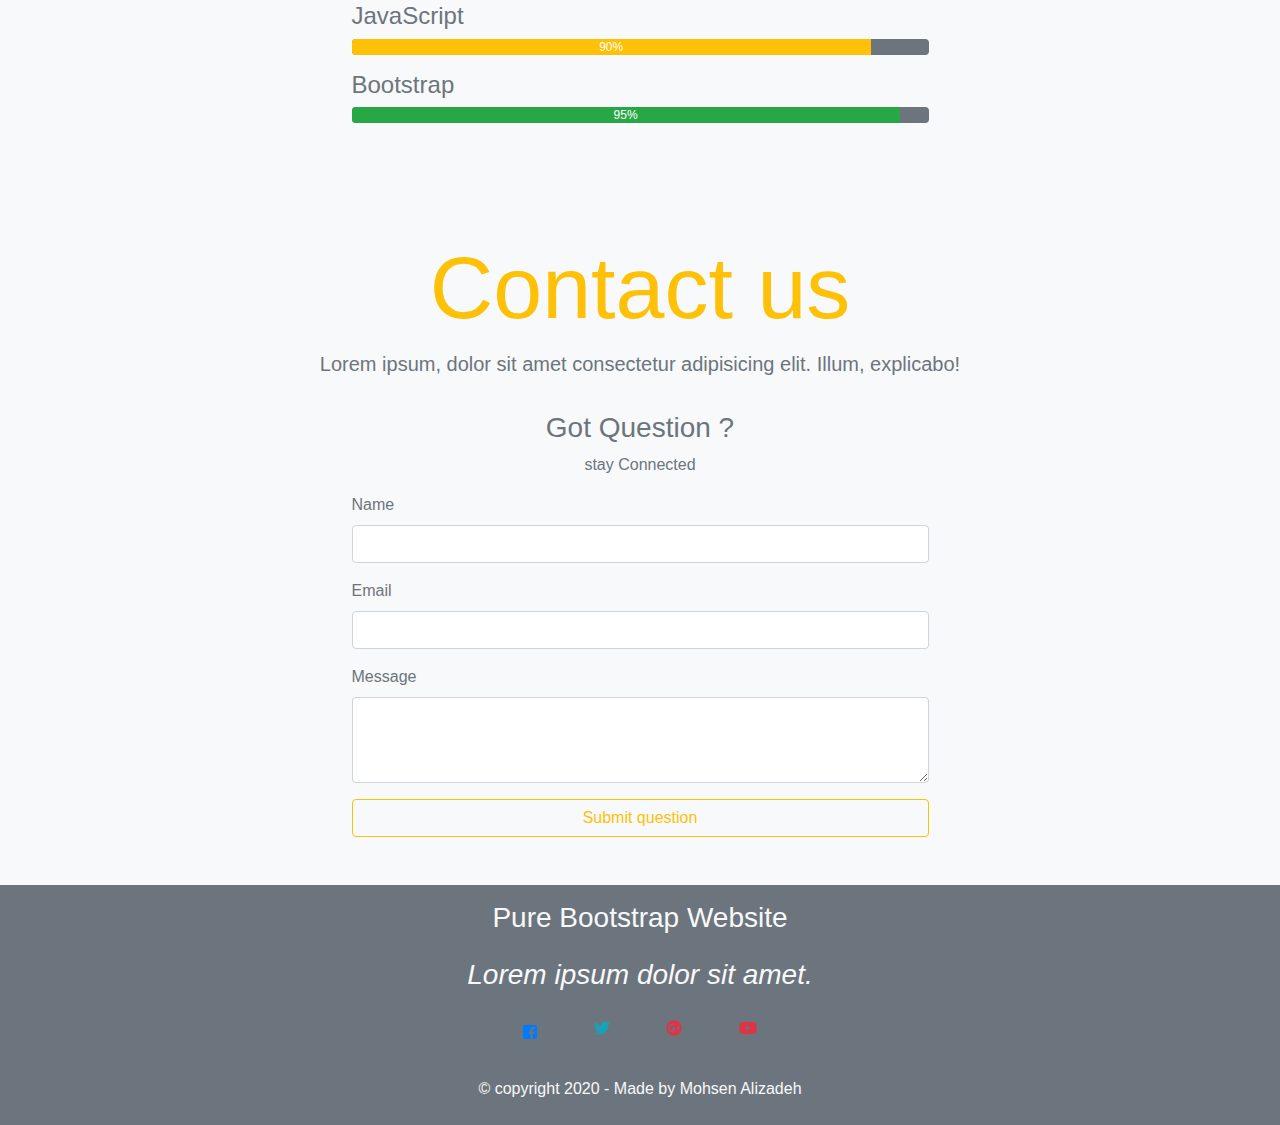
==== commit 43029a2c: "adding footer" ====
--- a/index.html
+++ b/index.html
@@ -268,30 +268,54 @@
       <div class="col-lg-6 col-md-8 col-sm-10 text-secondary">
         <div class="text-center">
           <h3>Got Question ?</h3>
-        <p>stay Connected</p>
-      </div>
-      <form >
-        <div class="form-group">
-          <label for="exampleInputName">Name</label>
-          <input type="text" class="form-control" id="exampleInputName" aria-describedby="emailHelp">
-        </div>
-        <div class="form-group">
-          <label for="exampleInputEmail1">Email</label>
-          <input type="email" class="form-control" id="exampleInputEmail1" aria-describedby="emailHelp">
-        </div>
-        <div class="form-group">
-          <label for="message">Message</label>
-          <textarea  class="form-control" rows="3" id="message"></textarea>
-        </div>
-        
-        <button type="submit" class="btn btn-outline-warning btn-block">Submit question</button>
-      </form>
+          <p>stay Connected</p>
+        </div>
+        <form>
+          <div class="form-group">
+            <label for="exampleInputName">Name</label>
+            <input type="text" class="form-control" id="exampleInputName" aria-describedby="emailHelp">
+          </div>
+          <div class="form-group">
+            <label for="exampleInputEmail1">Email</label>
+            <input type="email" class="form-control" id="exampleInputEmail1" aria-describedby="emailHelp">
+          </div>
+          <div class="form-group">
+            <label for="message">Message</label>
+            <textarea class="form-control" rows="3" id="message"></textarea>
+          </div>
+
+          <button type="submit" class="btn btn-outline-warning btn-block">Submit question</button>
+        </form>
       </div>
     </div>
   </section>
   <!-- end of contact -->
 
-
+  <!-- footer -->
+  <footer class="bg-secondary">
+    <div class="container">
+      <div class="row">
+        <div class="col text-center">
+          <h3 class="text-light text-capitalize font-weight-light p-3">Pure bootstrap website</h3>
+          <h3 class="font-weight-light font-italic text-light mb-3">Lorem ipsum dolor sit amet.</h3>
+          <div class="py-2">
+            <a href="#" class="card-link"><i class="fab fa-facebook mx-3 text-primary"></i></a>
+            <a href="#" class="card-link"><i class="fab fa-twitter mx-3 m-1 text-info"></i></a>
+            <a href="#" class="card-link"><i class="fab fa-google-plus mx-3 m-1 text-danger"></i></a>
+            <a href="#" class="card-link"><i class="fab fa-youtube mx-3 m-1 text-danger"></i></a>
+          </div>
+          <p class="text-light py-4 m-0">&copy; copyright 2020 - Made by Mohsen Alizadeh</p>
+
+        </div>
+      </div>
+    </div>
+
+
+
+    </!doctype>
+  </footer>
+
+  <!-- end of footer -->
   <script src="https://code.jquery.com/jquery-3.4.1.slim.min.js"
     integrity="sha384-J6qa4849blE2+poT4WnyKhv5vZF5SrPo0iEjwBvKU7imGFAV0wwj1yYfoRSJoZ+n"
     crossorigin="anonymous"></script>
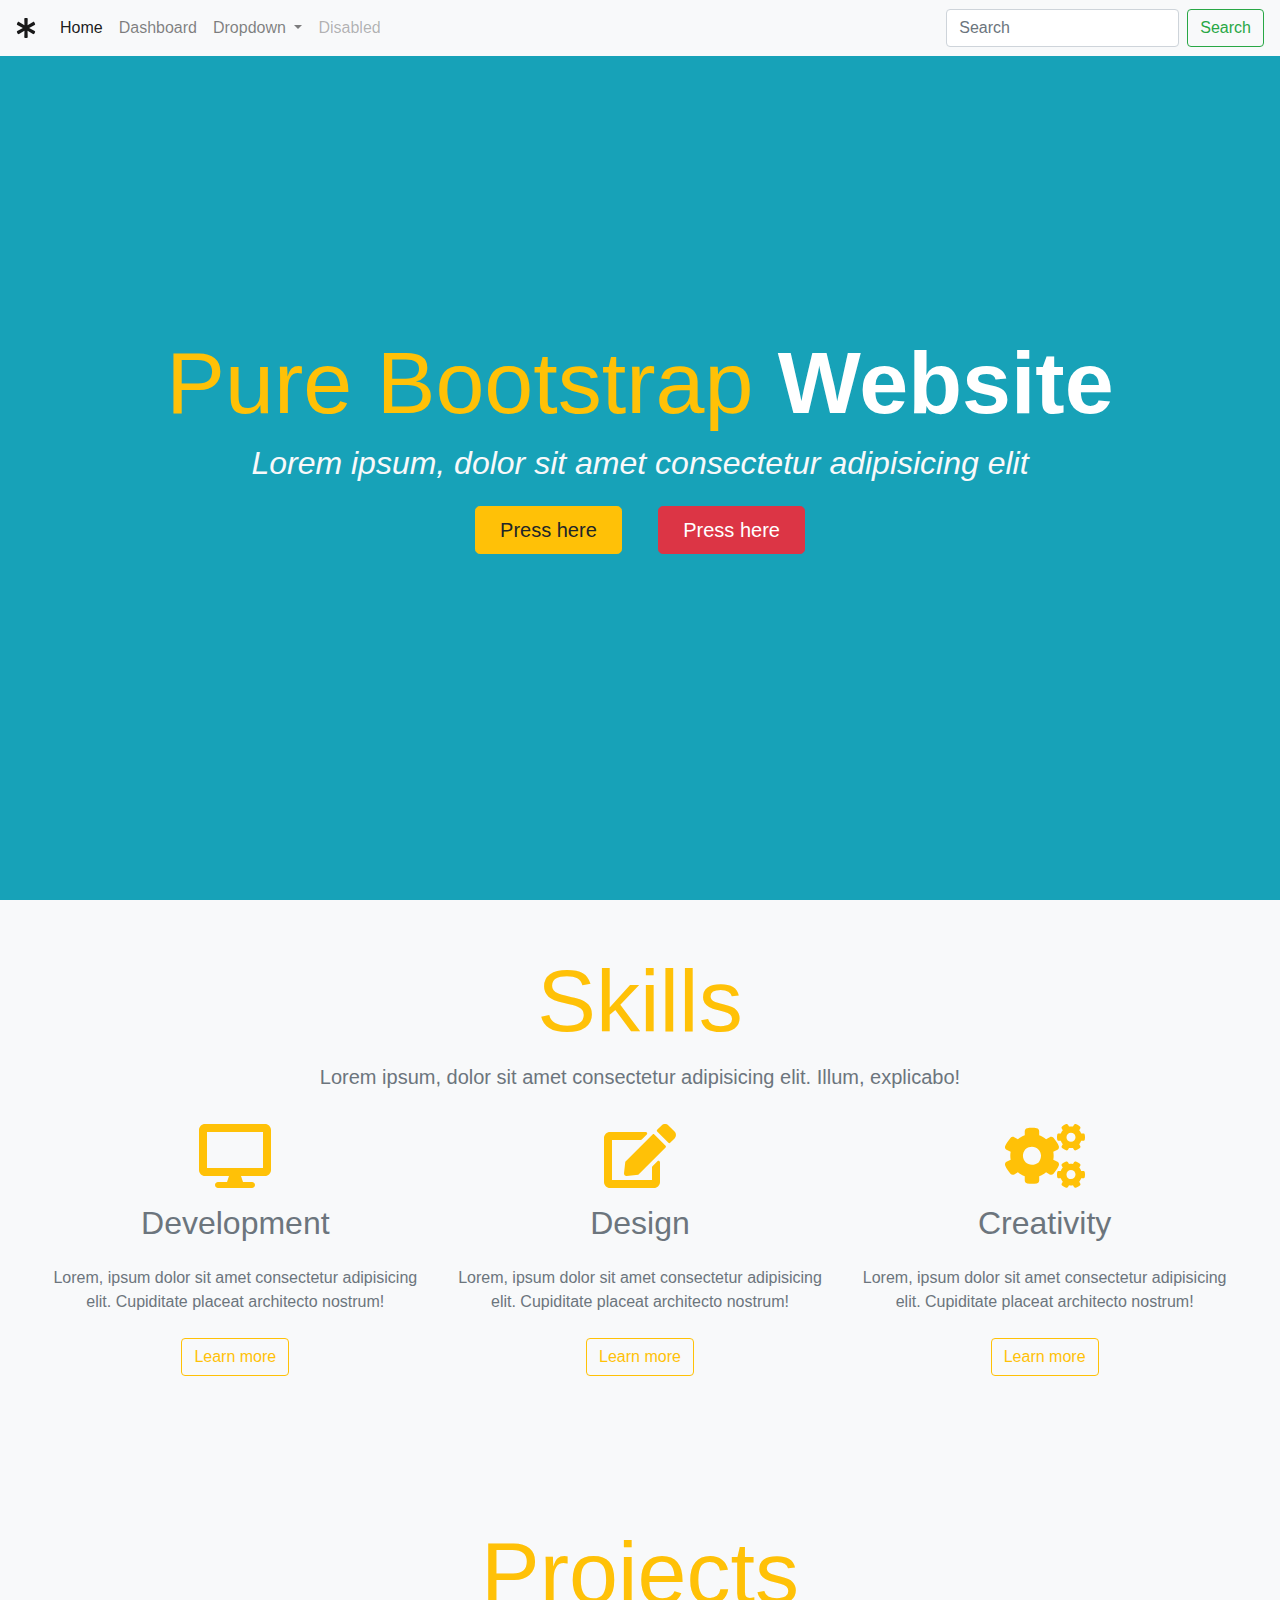
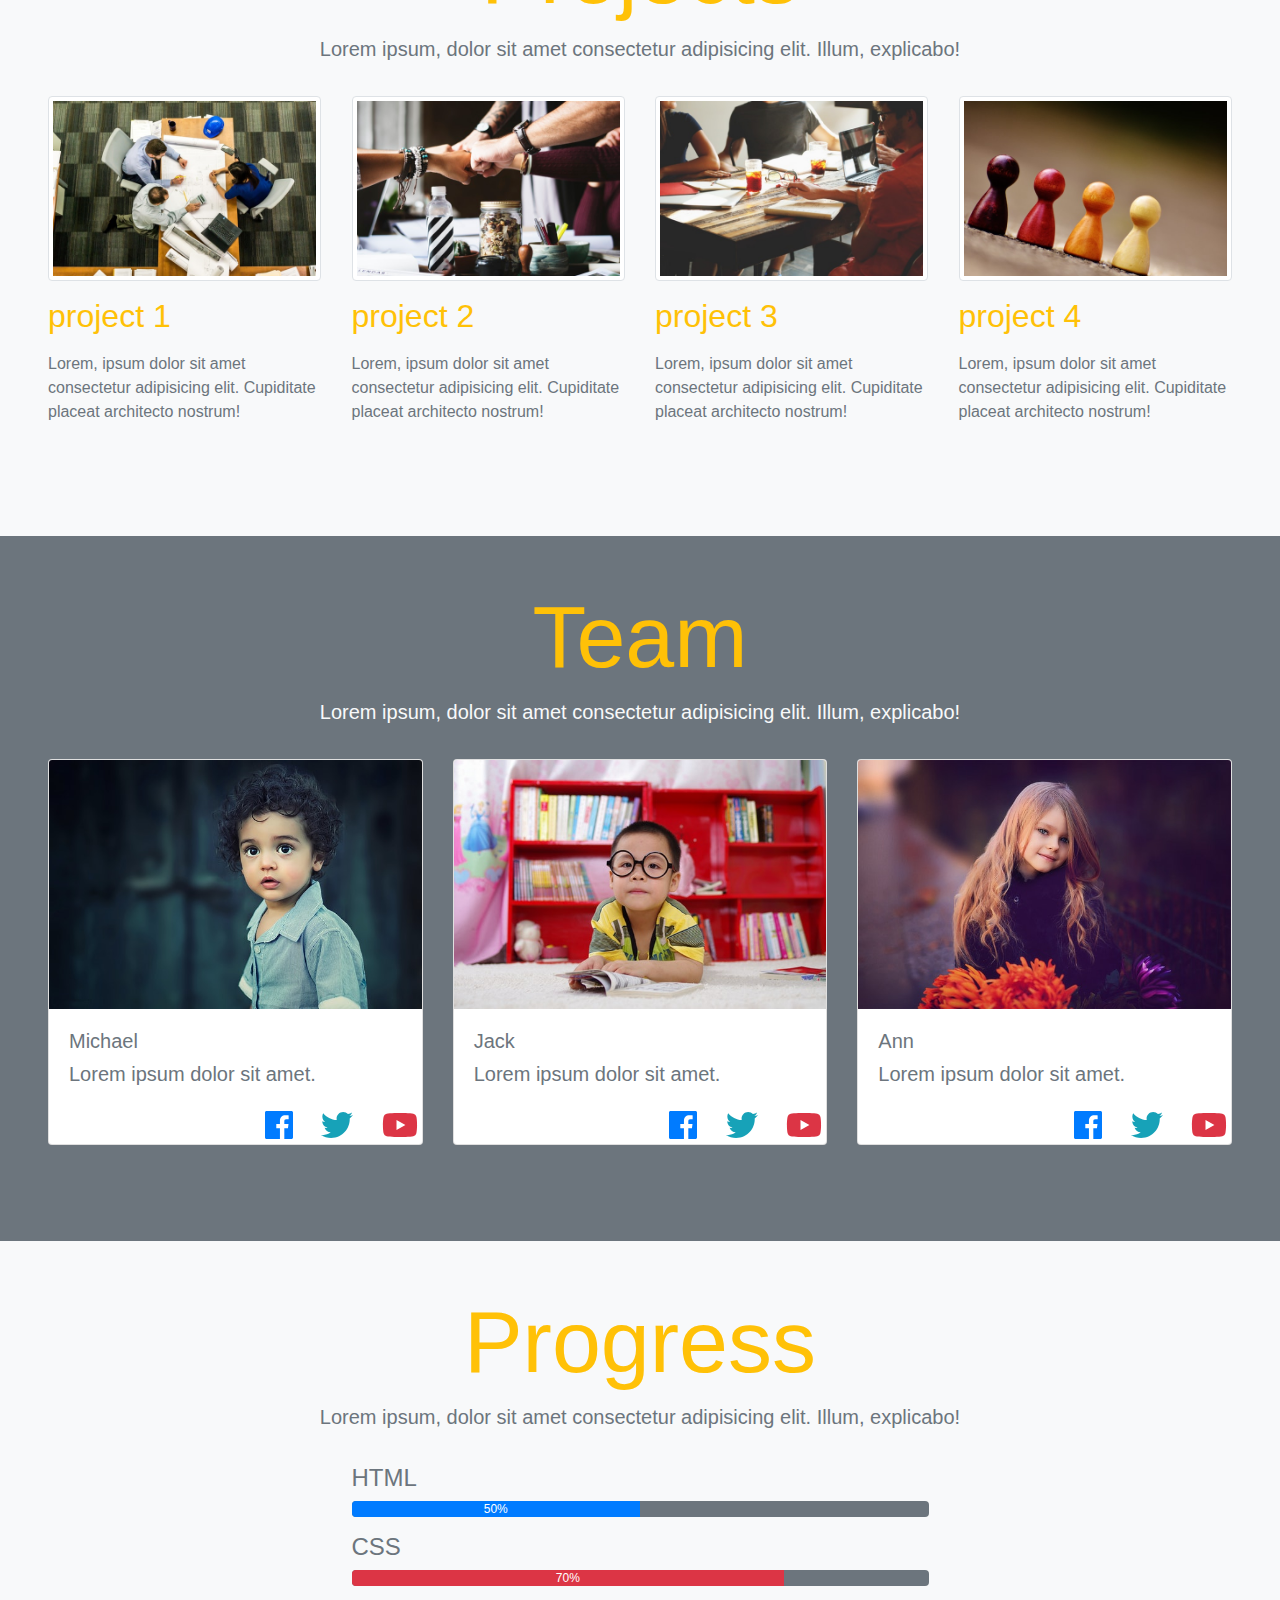
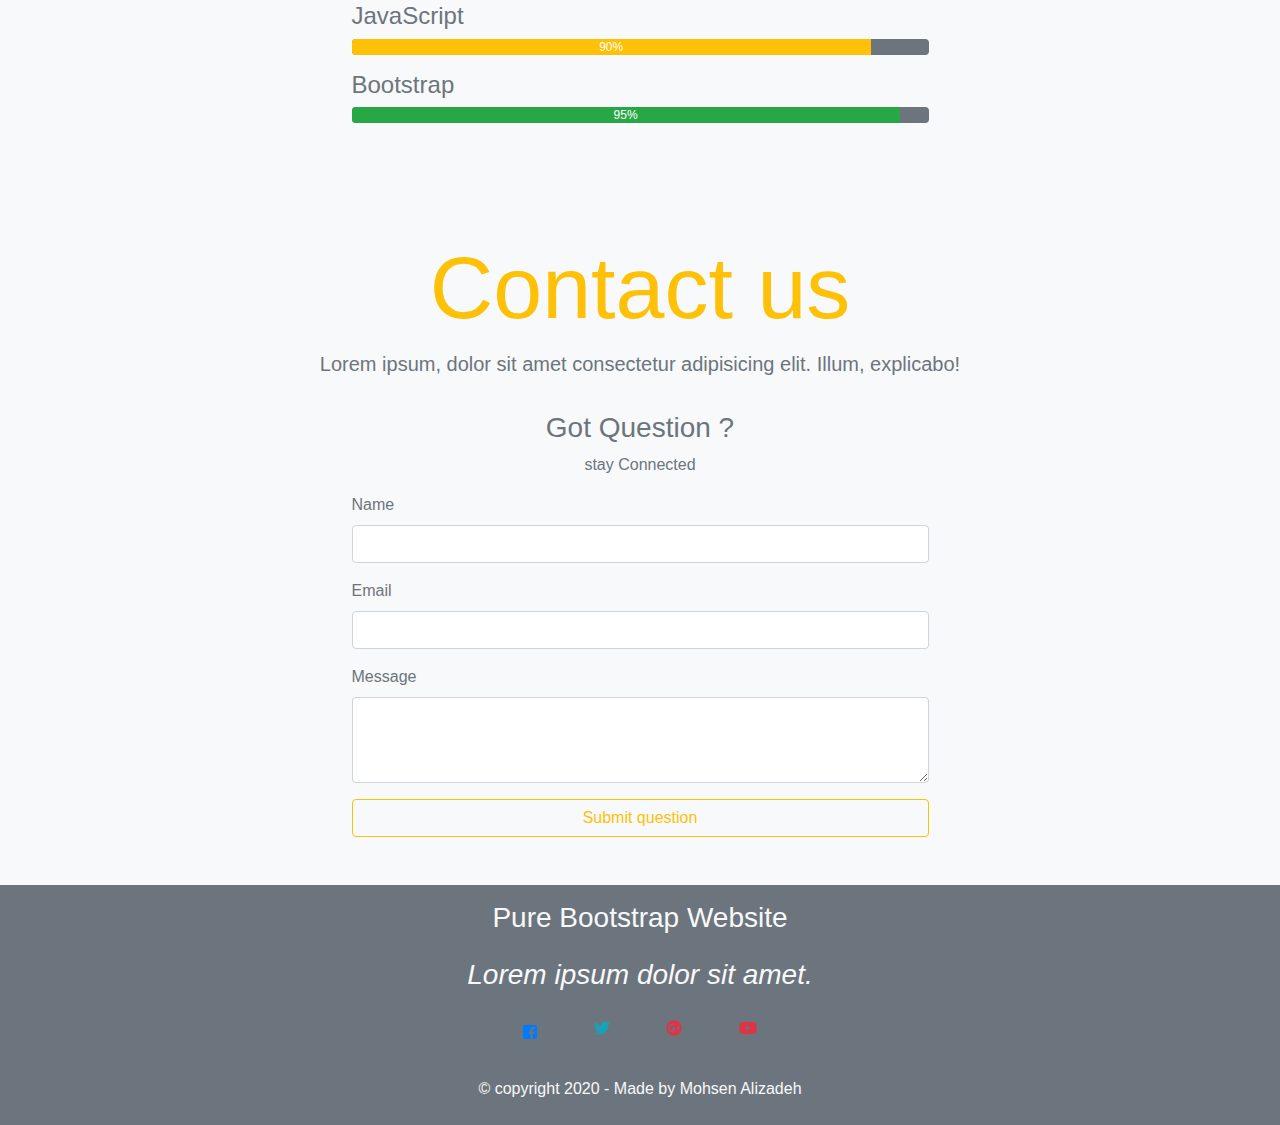
==== commit 4022c15f: "Starting admin dashbopard" ====
--- a/index.html
+++ b/index.html
@@ -16,7 +16,8 @@
 <body>
   <!-- navbar -->
   <nav class="navbar navbar-expand-lg navbar-light bg-light fixed-top">
-    <a class="navbar-brand" href="#">Navbar</a>
+    <a class="navbar-brand" href="index.html">
+      <i class="fas fa-asterisk"></i> </a>
     <button class="navbar-toggler" type="button" data-toggle="collapse" data-target="#navbarSupportedContent"
       aria-controls="navbarSupportedContent" aria-expanded="false" aria-label="Toggle navigation">
       <span class="navbar-toggler-icon"></span>
@@ -25,10 +26,10 @@
     <div class="collapse navbar-collapse" id="navbarSupportedContent">
       <ul class="navbar-nav mr-auto">
         <li class="nav-item active">
-          <a class="nav-link" href="#">Home <span class="sr-only">(current)</span></a>
+          <a class="nav-link" href="index.html">Home <span class="sr-only">(current)</span></a>
         </li>
         <li class="nav-item">
-          <a class="nav-link" href="#">Link</a>
+          <a class="nav-link" href="admin/Dashboard.html">Dashboard</a>
         </li>
         <li class="nav-item dropdown">
           <a class="nav-link dropdown-toggle" href="#" id="navbarDropdown" role="button" data-toggle="dropdown"
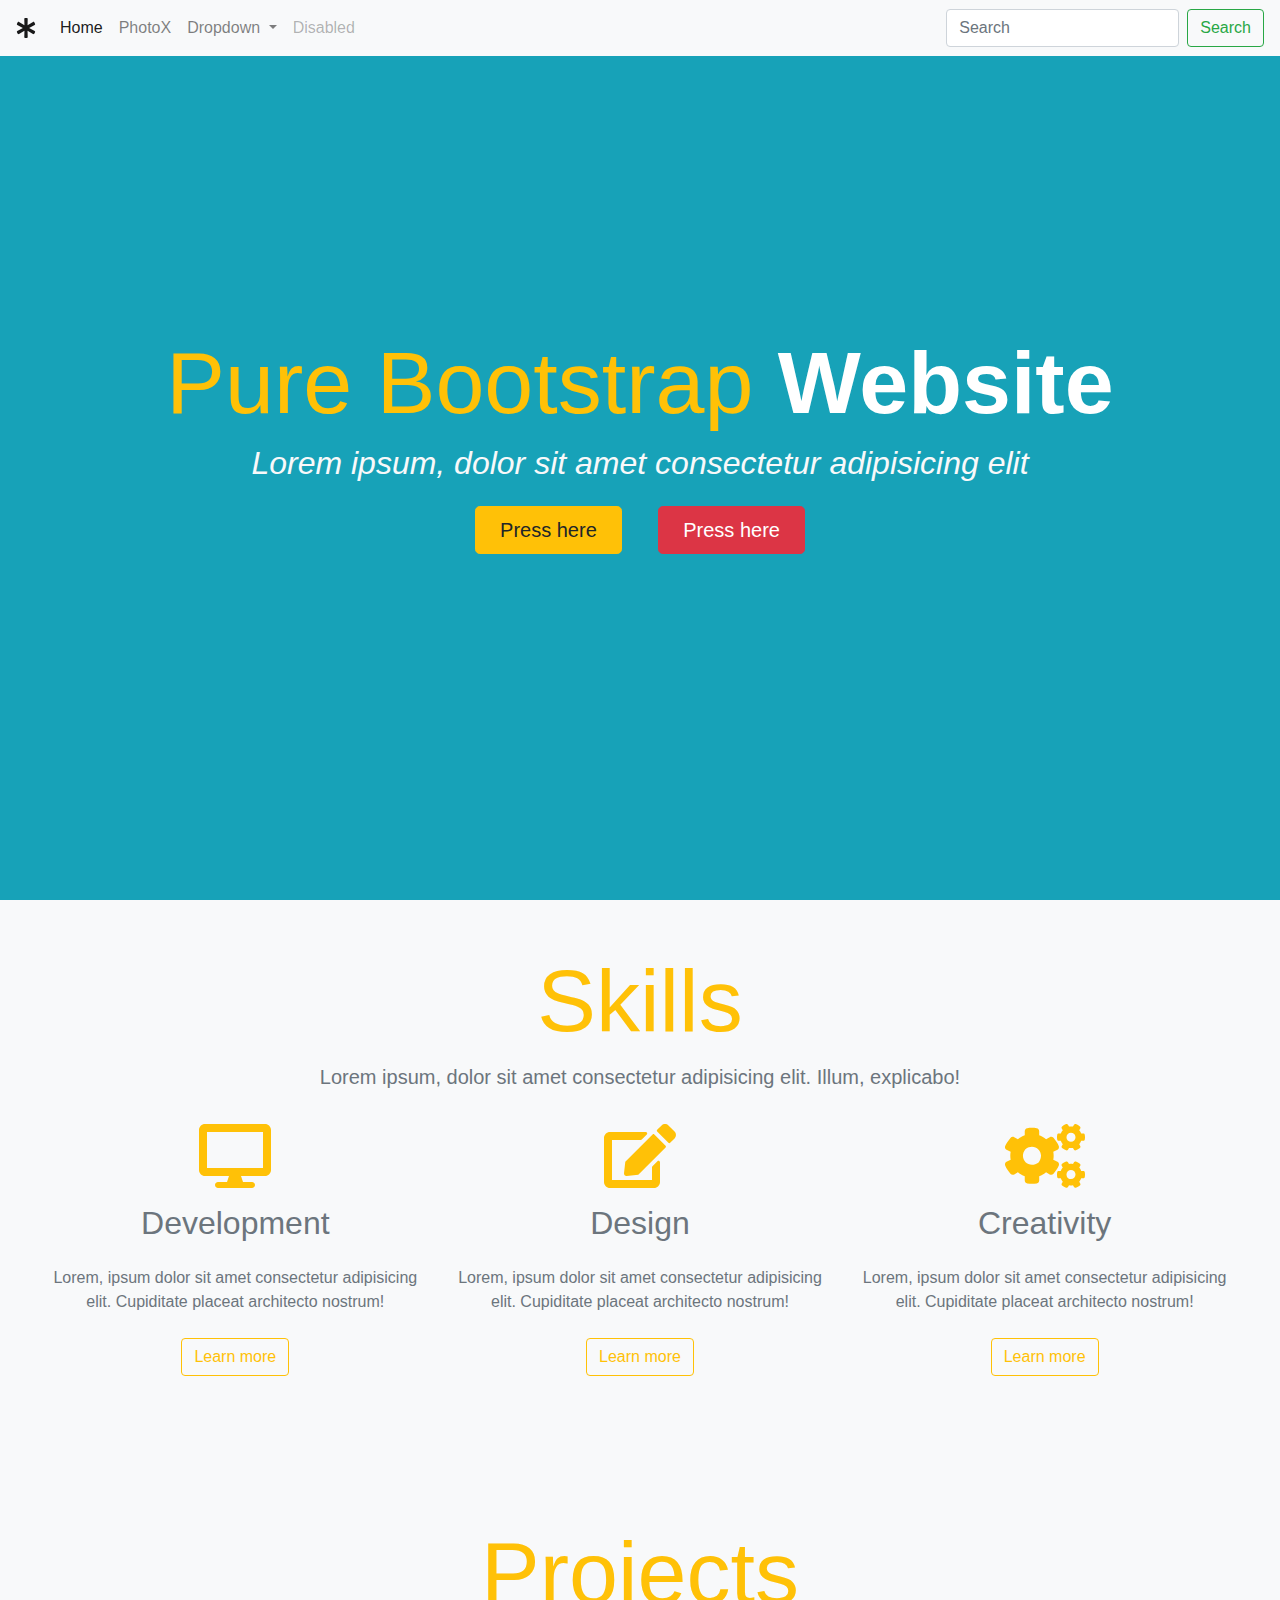
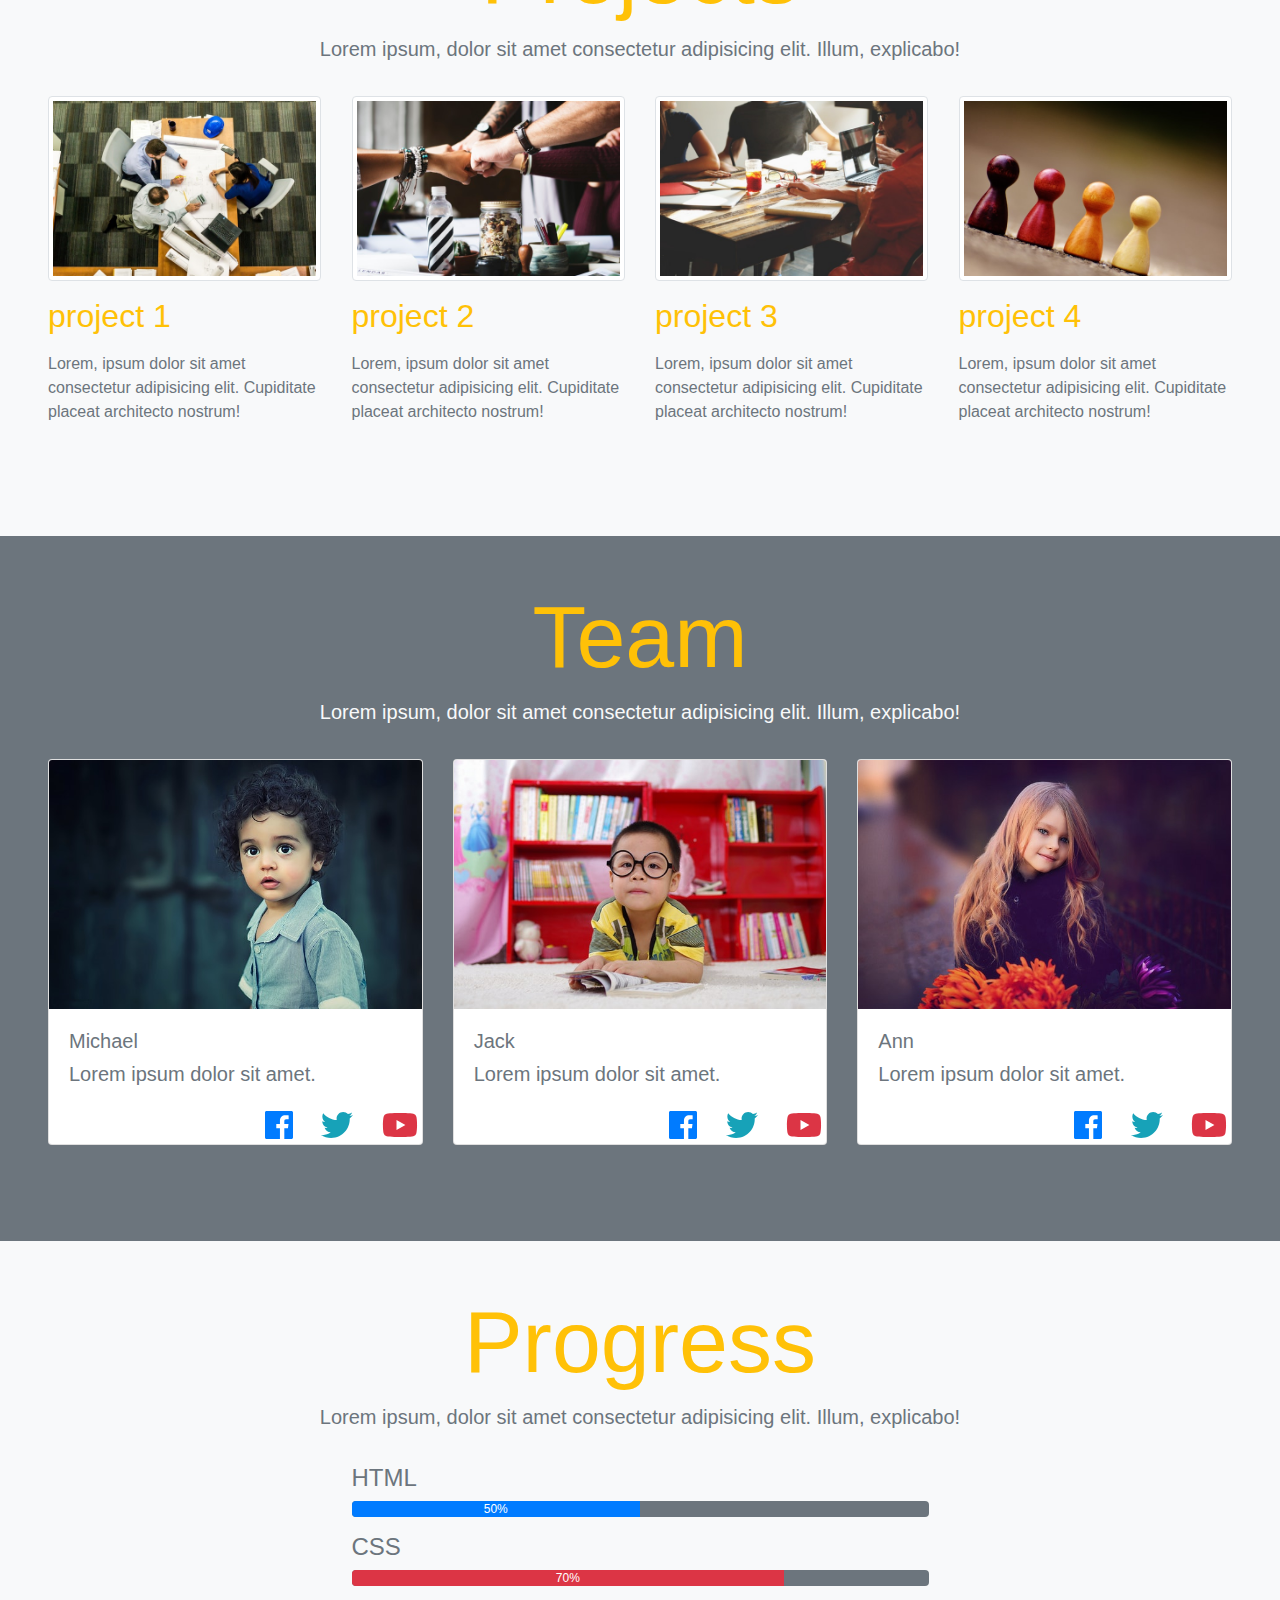
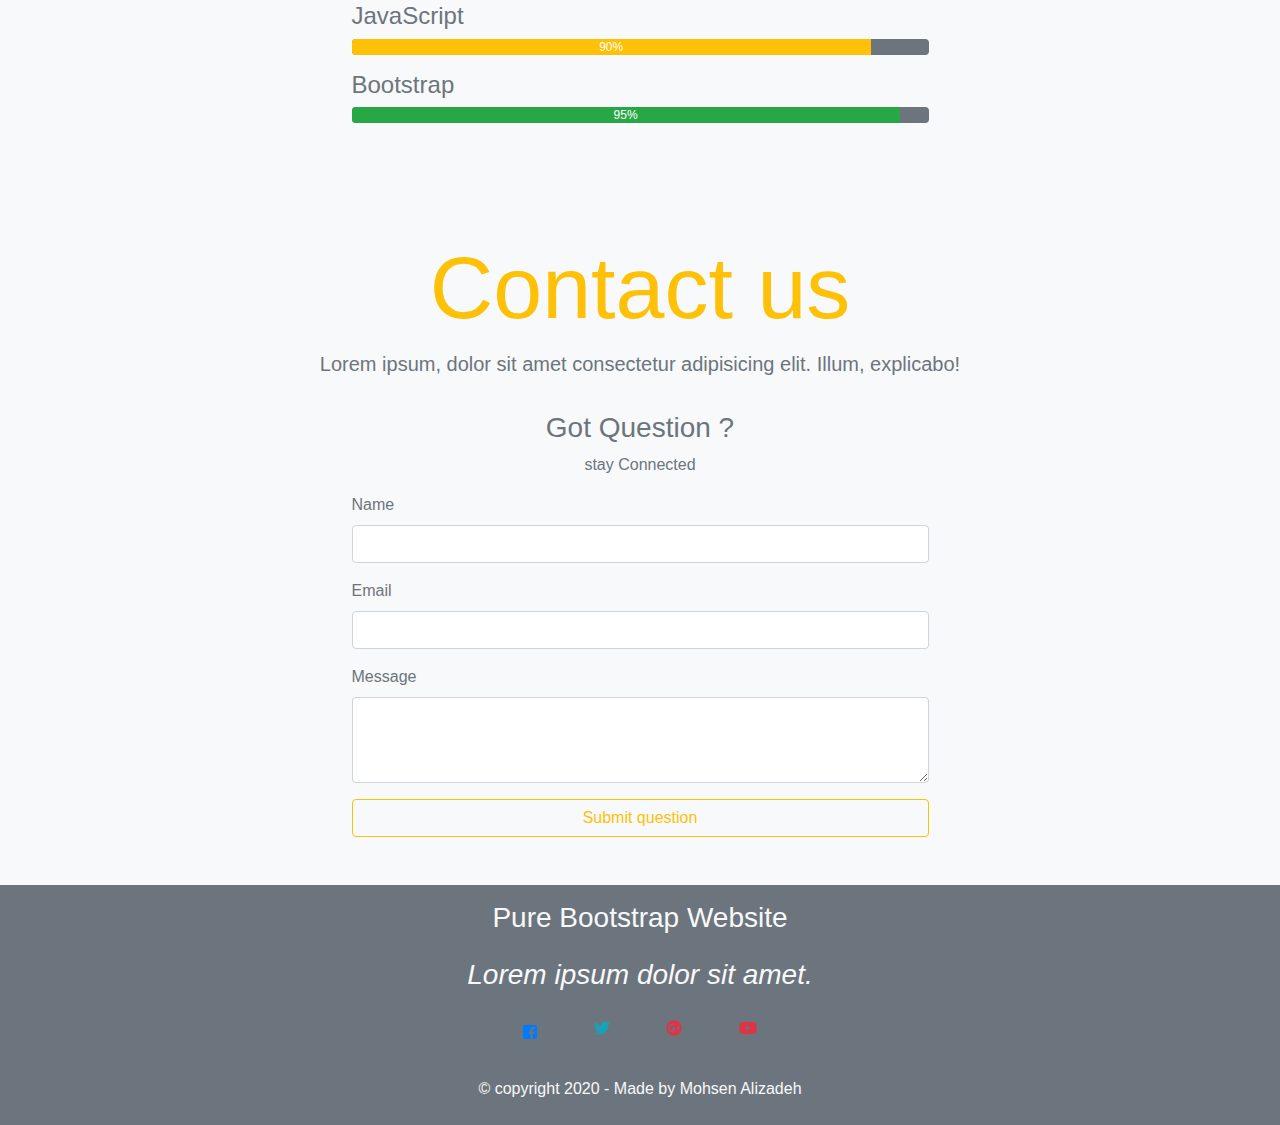
==== commit 2fa1b08d: "Adding PhotoX" ====
--- a/index.html
+++ b/index.html
@@ -29,7 +29,7 @@
           <a class="nav-link" href="index.html">Home <span class="sr-only">(current)</span></a>
         </li>
         <li class="nav-item">
-          <a class="nav-link" href="admin/Dashboard.html">Dashboard</a>
+          <a class="nav-link" href="PhotoX/index.html">PhotoX</a>
         </li>
         <li class="nav-item dropdown">
           <a class="nav-link dropdown-toggle" href="#" id="navbarDropdown" role="button" data-toggle="dropdown"
